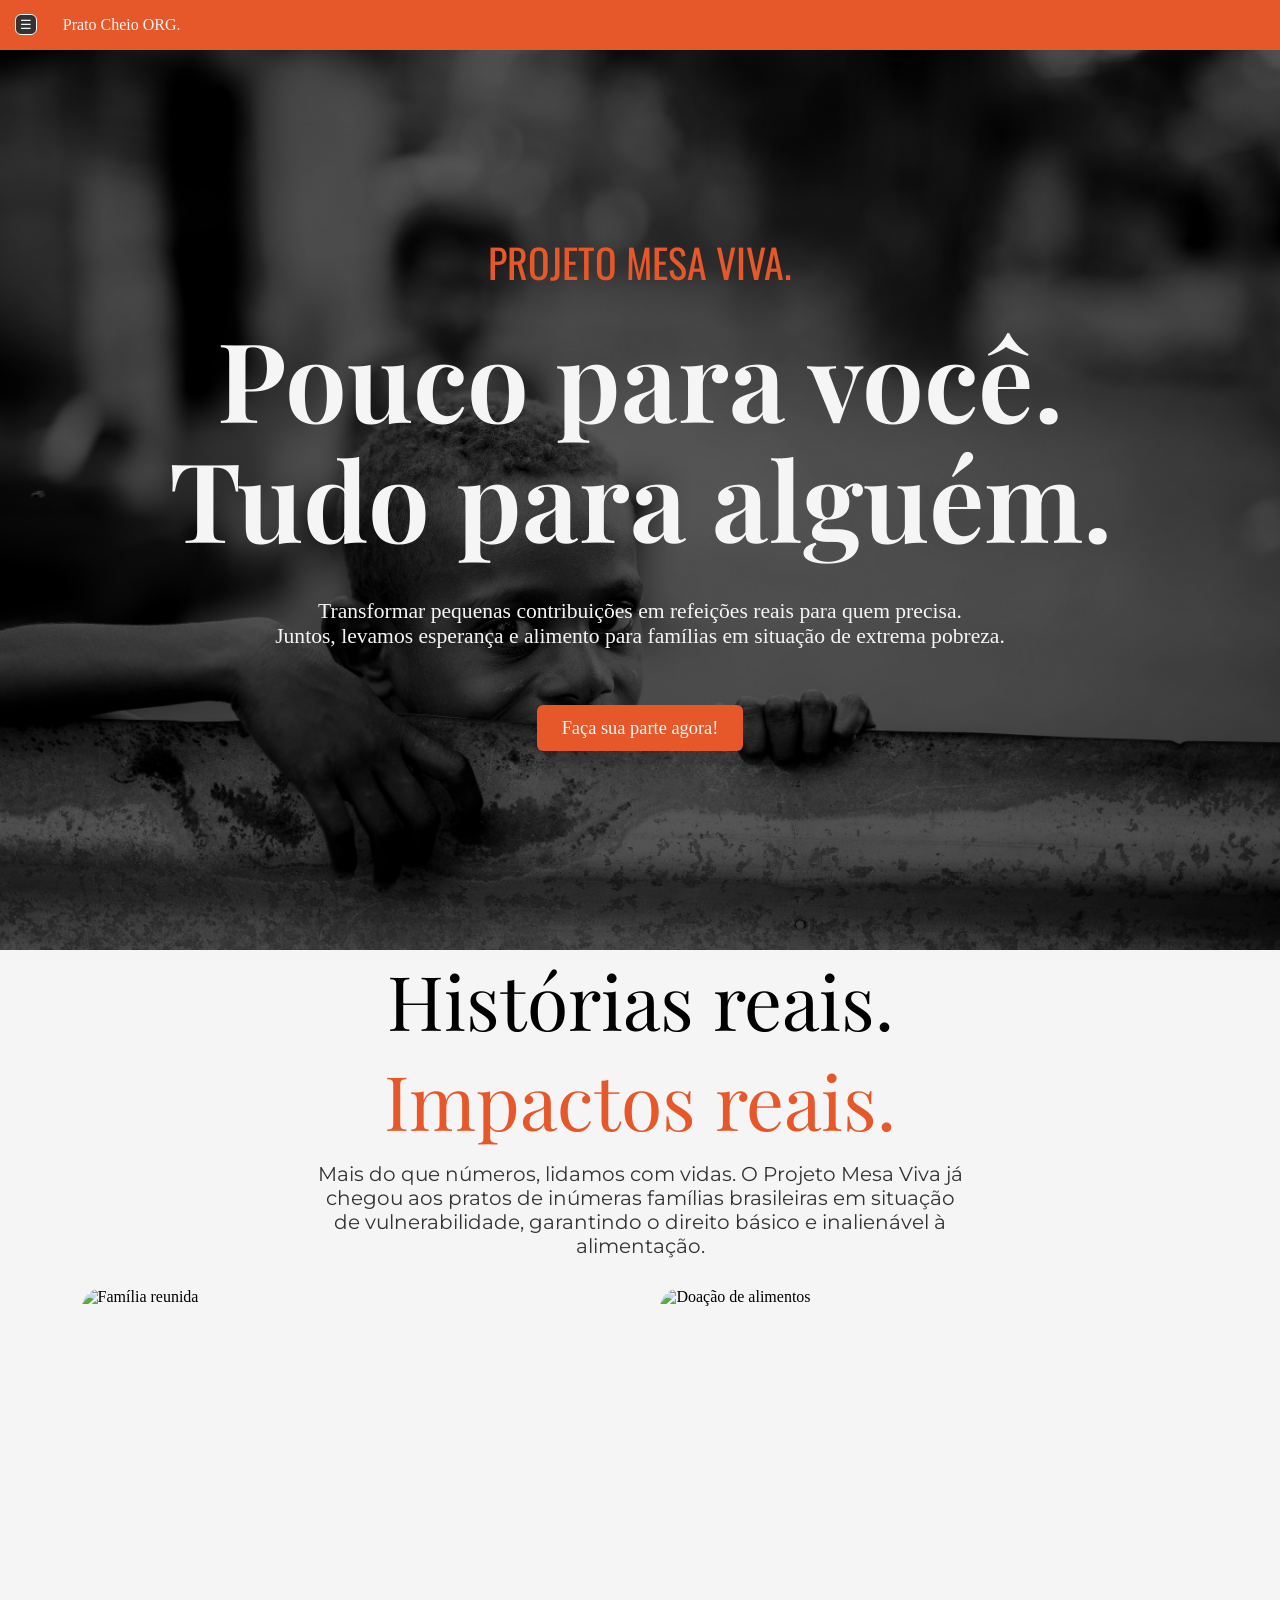
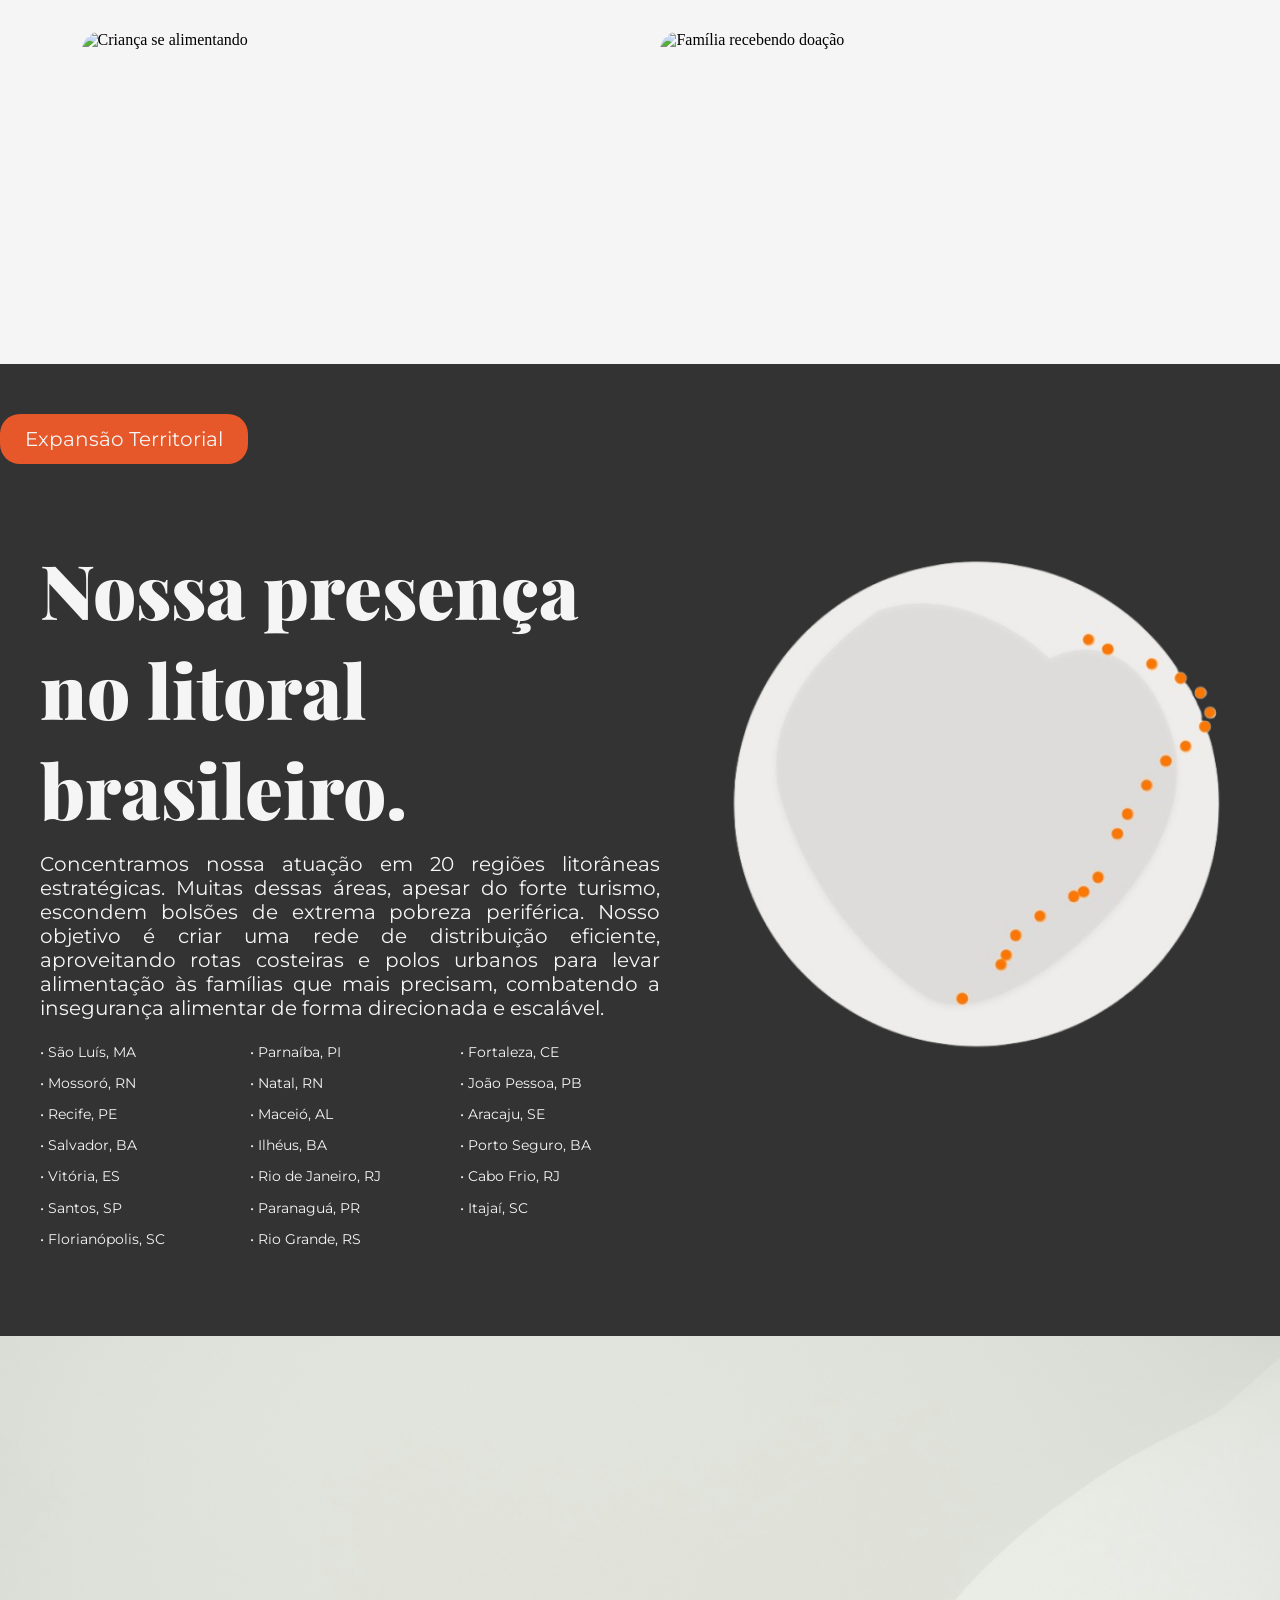
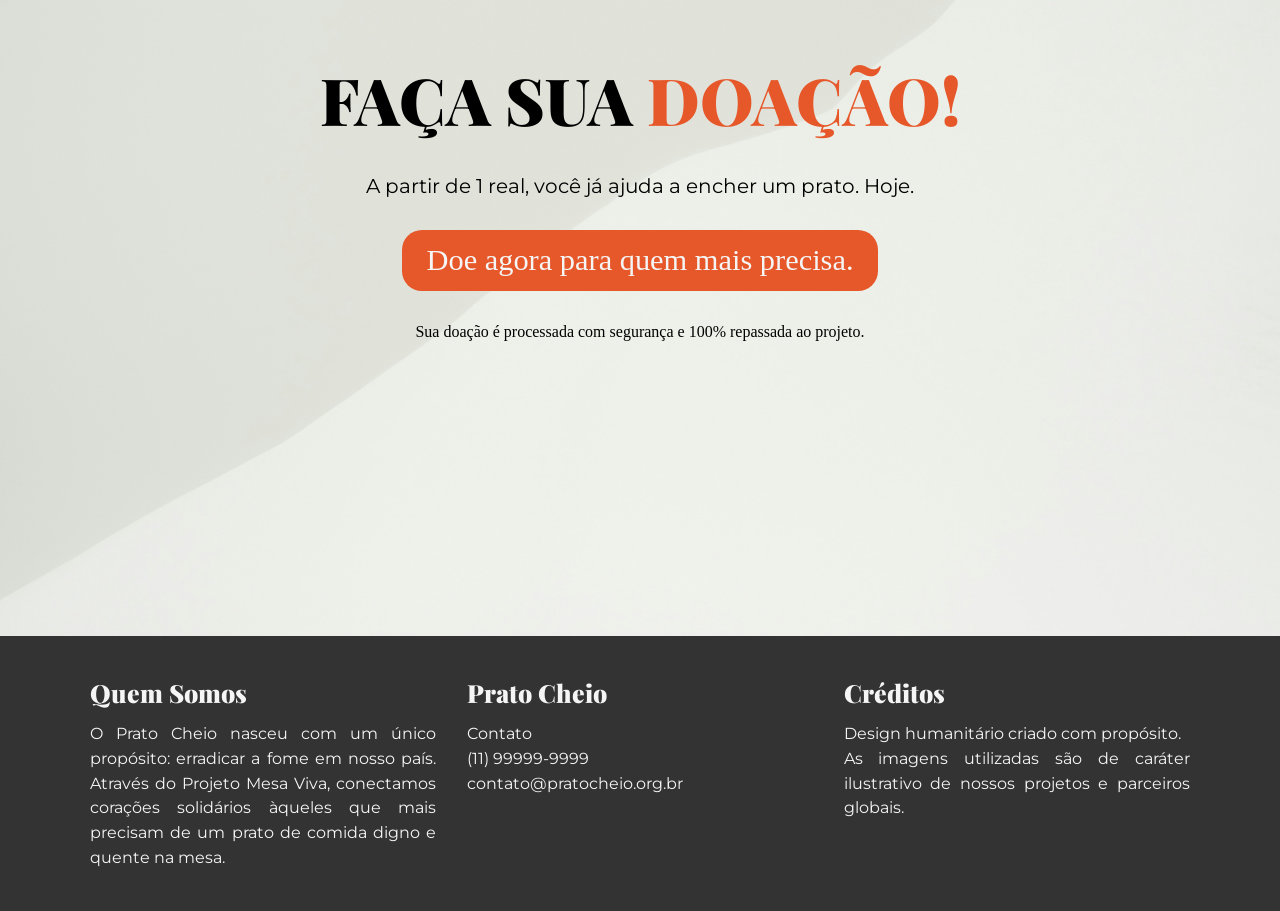
==== src/main_page/index.html @ 7ff9d5f7 "finalização parcial do site" ====
<!DOCTYPE html>
<html lang="pt-br">
    <head>
    <meta charset="UTF-8">
    <meta name="viewport" content="width=device-width, initial-scale=1.0">
    <title>Projeto Mesa Viva</title>
    <link rel="icon" href="../../img/favicon-32x32.png" sizes="32x32">
    <link rel="stylesheet" href="style.css">
    </head>
    
    <body>
        <section id="barra" class="barra">
            <button onclick="abrefechamenu()" class="menubtn">☰</button>
            <p>Prato Cheio ORG.</p>
        </section>
        <nav id="menu" class="menu">
            <a onclick="abrefechamenu()" href="#intro">Início</a>
            <a onclick="abrefechamenu()" href="#gallery">Sobre</a>
            <a onclick="abrefechamenu()" href="#map">Extensão Territorial</a>
            <a onclick="abrefechamenu()" href="#donate">Doação</a>
            <a onclick="abrefechamenu()" href="#rodape">Contato</a>
            <p>Uma Iniciativa PRATO CHEIO©.</p>
        </nav>
        <section id="intro" class="intro">
        <header><p><abbr title="Uma Iniciativa PRATO CHEIO©."><strong>PROJETO MESA VIVA.</strong></abbr></p><br>
            <h1>Pouco para você. </h1><h1>Tudo para alguém.</h1>
        </header>
        <main>
        <h2>Transformar pequenas contribuições em refeições reais para quem precisa. <br> Juntos, levamos esperança e alimento para famílias em situação de extrema pobreza.<br></h2>
        <a href="#donate" class="btn">Faça sua parte agora!</a>
        </main>
    </section>
    <section id="gallery" class="gallery">
        <h1><span class="black">Histórias reais.</span></h1><h1> <span class="orange">Impactos reais.</span></h1>
        <p>Mais do que números, lidamos com vidas. O Projeto Mesa Viva já chegou aos pratos de inúmeras famílias brasileiras em situação de vulnerabilidade, garantindo o direito básico e inalienável à alimentação.</p>
       <div>
        <img src="https://images.unsplash.com/photo-1711425132206-27ff8aa795a5?crop=entropy&cs=tinysrgb&fit=max&fm=jpg&ixid=M3w3Nzg4Nzd8MHwxfHNlYXJjaHwxfHxoYXBweSUyMGJyYXppbGlhbiUyMGZhbWlseSUyMG1lYWx8ZW58MXx8fHwxNzczOTYxOTAwfDA&ixlib=rb-4.1.0&q=80&w=1080" alt="Família reunida">
        <img  src="https://images.unsplash.com/photo-1764555241048-f1fc72201704?crop=entropy&cs=tinysrgb&fit=max&fm=jpg&ixid=M3w3Nzg4Nzd8MHwxfHNlYXJjaHwxfHxodW1hbml0YXJpYW4lMjBmb29kJTIwZG9uYXRpb258ZW58MXx8fHwxNzczOTYxOTAwfDA&ixlib=rb-4.1.0&q=80&w=1080" alt="Doação de alimentos">
        <img src="https://images.unsplash.com/photo-1694286080313-f87202a04452?crop=entropy&cs=tinysrgb&fit=max&fm=jpg&ixid=M3w3Nzg4Nzd8MHwxfHNlYXJjaHwxfHxicmF6aWxpYW4lMjBjaGlsZCUyMGhhcHB5JTIwZWF0aW5nfGVufDF8fHx8MTc3Mzk2MTkwMHww&ixlib=rb-4.1.0&q=80&w=1080" alt="Criança se alimentando">
        <img src="https://images.unsplash.com/photo-1638024912888-ac77d663c72f?crop=entropy&cs=tinysrgb&fit=max&fm=jpg&ixid=M3w3Nzg4Nzd8MHwxfHNlYXJjaHwxfHxmb29kJTIwY2hhcml0eSUyMGJhc2tldHxlbnwxfHx8fDE3NzM5NjE5MDR8MA&ixlib=rb-4.1.0&q=80&w=1080" alt="Família recebendo doação">
       </div>
    </section>
    <section id="map" class="map">
        <header><p class="expt">Expansão Territorial</p></header>
        <main>
        <div class="gallery-text">
            <h1>Nossa presença </h1><h1>no litoral brasileiro.</h1>
            <p>Concentramos nossa atuação em 20 regiões litorâneas estratégicas. Muitas dessas áreas, apesar do forte turismo, escondem bolsões de extrema pobreza periférica. Nosso objetivo é criar uma rede de distribuição eficiente, aproveitando rotas costeiras e polos urbanos para levar alimentação às famílias que mais precisam, combatendo a insegurança alimentar de forma direcionada e escalável. <br><br></p>
        <div class="cities-grid">
            <div class="city">São Luís, MA</div>
            <div class="city">Parnaíba, PI</div>
            <div class="city">Fortaleza, CE</div>
            <div class="city">Mossoró, RN</div>
            <div class="city">Natal, RN</div>
            <div class="city">João Pessoa, PB</div>
            <div class="city">Recife, PE</div>
            <div class="city">Maceió, AL</div>
            <div class="city">Aracaju, SE</div>
            <div class="city">Salvador, BA</div>
            <div class="city">Ilhéus, BA</div>
            <div class="city">Porto Seguro, BA</div>
            <div class="city">Vitória, ES</div>
            <div class="city">Rio de Janeiro, RJ</div>
            <div class="city">Cabo Frio, RJ</div>
            <div class="city">Santos, SP</div>
            <div class="city">Paranaguá, PR</div>
            <div class="city">Itajaí, SC</div>
            <div class="city">Florianópolis, SC</div>
            <div class="city">Rio Grande, RS</div>
        </div>
        </div>
        <div class="gallery-image"></div><img src="../../img/Screenshot_2026-04-01_121246-removebg-preview.png" alt="Mapa com as cidades onde o projeto atua">
        </main>
    </section>
    <section id="donate" class="donate">
        <header><h1>FAÇA SUA <span class="doacao1">DOAÇÃO!</span></h1></header>
        <main><h2>A partir de 1 real, você já ajuda a encher um prato. <strong>Hoje.</strong></h2>
        <a class="btn" href="../donate_page/donate.html">
            Doe <strong>agora</strong> para quem mais precisa.
        </a>
        </main>
        <footer><p>Sua doação é processada com segurança e 100% repassada ao projeto.</p></footer>
    </section>
    <section id="rodape" class="rodape">
        <footer>
        <div><h3>Quem Somos <br></h3>
        <p>O Prato Cheio nasceu com um único propósito: erradicar a fome em nosso país. Através do Projeto Mesa Viva, conectamos corações solidários àqueles que mais precisam de um prato de comida digno e quente na mesa.<br></p></div>
        
        <div class="prch"><h3>Prato Cheio <br></h3>
        <p>Contato <br>
        (11) 99999-9999 <br>
        contato@pratocheio.org.br <br></p></div>
        <div><h3>Créditos <br></h3>
        <p>Design humanitário criado com propósito. <br>As imagens utilizadas são de caráter ilustrativo de nossos projetos e parceiros globais.</a></p></div>
        </footer>
    </section>

    <script>
        function abrefechamenu() {
            const menu = document.getElementById('menu');
            menu.classList.toggle('menu-aberto');
        }
    </script>
    </body>
</html>
---- src/main_page/style.css ----
@import url('https://fonts.googleapis.com/css2?family=Playfair+Display:ital,wght@0,400..900;1,400..900&display=swap');

@import url('https://fonts.googleapis.com/css2?family=Oswald:wght@200..700&display=swap');

@import url('https://fonts.googleapis.com/css2?family=Montserrat:ital,wght@0,100..900;1,100..900&display=swap');

* {
    margin: 0;
    padding: 0;
    box-sizing: border-box;
    font-weight: normal;
}

 html {
    scroll-behavior: smooth;
    scroll-padding-top: clamp(2.8rem, 5vw, 3.1rem);
}

html,
body {
    overflow-x: hidden;
}

.barra {
    position: fixed;
    top: 0;
    left: 0;
    width: 100%;
    height: clamp(2.8rem, 5vw, 3.1rem);
    background-color: #e65729;
    color: whitesmoke;
    padding: clamp(0.55rem, 1.5vw, 0.95rem);
    display: flex;
    align-items: center;
    z-index: 9999;
}

.barra button{
    cursor: pointer;
   border: 0.5px solid whitesmoke; 
   display: inline-block;
    background-color: #333333;
    color: whitesmoke;
    text-decoration: none;
    padding: 2px 4px;
    border-radius: 6px;
    transition: 0.3s;
}

.barra button:hover {
    background-color: #555;
}

.barra p{
    margin-left: clamp(0.9rem, 2.8vw, 1.6rem);
}

.menu{
  position: fixed;
        top: clamp(2.8rem, 5vw, 3.1rem);
    left: calc(clamp(11rem, 38vw, 12.5rem) * -1);
    width: clamp(11rem, 38vw, 12.5rem);
    height: calc(100% - clamp(2.8rem, 5vw, 3.1rem));
  background-color: #e65729;
  display: flex;
  flex-direction: column;
  transition: 0.3s; 
  z-index: 9998; 
}

.menu.menu-aberto {
    left: 0;
}

.menu a {
   font-family: "Montserrat", sans-serif;
    font-optical-sizing: auto;
    font-weight: 400;
    font-style: normal;
    font-size: clamp(0.95rem, 1.6vw, 1.125rem);
    color: whitesmoke;
    text-decoration: none;
    padding: clamp(0.6rem, 1.6vw, 0.8rem) clamp(0.9rem, 2.2vw, 1.25rem);
    transition: 0.3s;
}

.menu p{
    font-family: "Oswald", sans-serif;
    font-optical-sizing: auto;
    font-weight: 900;
    font-size: clamp(0.82rem, 1.4vw, 0.95rem);
    margin-top: auto;
    margin-bottom: clamp(1.4rem, 5vw, 2.5rem);
     text-align: center;
    color: whitesmoke;
    padding: clamp(0.6rem, 1.6vw, 0.8rem) clamp(0.9rem, 2.2vw, 1.25rem);
}

.menu a:hover {
    background-color: #841800;
    color: #9e9e9e;
}

.intro{
    background-image: url("../../img/introbg1.jpg");
    background-size: cover;
    background-position: center;
    background-repeat: no-repeat;
    min-height: 100vh;
    height: auto;
    padding: clamp(1.5rem, 5vw, 3rem) clamp(0.9rem, 4vw, 2rem) clamp(2rem, 6vw, 4rem);
    color: whitesmoke;
    margin-top: clamp(2.8rem, 5vw, 3.1rem);
    position: relative;
    display: flex;
    flex-direction: column;
    justify-content: center;
    align-items: center;
    gap: clamp(1rem, 2.5vw, 2rem);
}

.intro header,
.intro main {
    width: 100%;
    display: flex;
    flex-direction: column;
    align-items: center;
}

abbr {
    text-decoration: none;
    border-bottom: none;
}

.intro p {
    font-family: "Oswald", sans-serif;
    font-optical-sizing: auto;
    font-weight: 900;
    color: #e65729;
    font-style: normal;
    font-size: clamp(1.5rem, 4.2vw, 2.5rem);
    margin-top: 0;
    text-align: center;
}

.intro h1 {
    display: flex;
    font-family: "Playfair Display", serif;
    font-weight: 650;
    font-size: clamp(2.25rem, 9vw, 6.875rem);
     justify-content: center;
     align-items: center;
     text-align: center;
    line-height: 0.95;
        margin-top: clamp(0.4rem, 1.8vw, 1rem);
}

.intro h2{
    display: flex;
    justify-content: center;
    align-items: center;
    text-align: center;
    font-size: clamp(1rem, 2.1vw, 1.35rem);
    margin-top: clamp(0.4rem, 1.8vw, 1rem);
    padding: 0 clamp(0.9rem, 4vw, 2rem);
}

.intro main {
    display: flex;
    flex-direction: column;
    align-items: center;
    gap: clamp(1rem, 2.5vw, 2rem);
}

.intro a{
    display: inline-block;
    background-color: #e65729;
    color: whitesmoke;
    padding: clamp(0.6rem, 1.8vw, 0.8rem) clamp(1rem, 3.3vw, 1.56rem);
    font-size: clamp(0.95rem, 1.8vw, 1.15rem);
    text-decoration: none;
    border-radius: 6px;
    margin-top: clamp(0.8rem, 2.5vw, 1.5rem);
    transition: 0.3s;
}

.intro a:hover {
    background-color: #841800;
}

@media (max-width: 768px) {
    .intro {
        padding: clamp(1.25rem, 5vw, 2rem) clamp(0.75rem, 4vw, 1.25rem) clamp(1.75rem, 6vw, 2.5rem);
    }

    .intro p {
        margin-top: clamp(0.75rem, 3vw, 1.5rem);
    }

    .intro h1 {
        font-size: clamp(2rem, 10vw, 4rem);
        margin-top: clamp(0.65rem, 2.5vw, 1.25rem);
    }

    .intro h2 {
        font-size: clamp(0.95rem, 3.2vw, 1.1rem);
        margin-top: clamp(0.85rem, 3vw, 1.5rem);
        padding: 0 clamp(0.25rem, 2vw, 1rem);
    }

    .intro a {
        font-size: clamp(0.92rem, 3vw, 1rem);
        padding: 0.7rem 1rem;
    }
}

.gallery {
    display: block;
    padding: 0px;
    width: 100%;
    margin: 0px;
    background-color: whitesmoke;
}

.gallery h1 {
    width: 100%;
    text-align: center;
    font-family: "Playfair Display", serif;
    font-weight: 900;
    font-size: clamp(2rem, 6.2vw, 4.7rem);
    margin: 0;
    padding: 0;
}

.gallery h1 + p {
    margin-top: 12px;
}

.gallery p {
    width: 100%;
    max-width: 700px;
    margin: 0 auto;
    text-align: center;
    font-family: "Montserrat", sans-serif;
    font-optical-sizing: auto;
    font-weight: 400;
    font-style: normal;
    font-size: clamp(1rem, 2.1vw, 1.25rem);
    padding: 0 clamp(0.9rem, 4vw, 1.5rem);
    color: #333;
}

.gallery h1 .black {
    color: #000;
}

.gallery h1 .orange {
    color: #e65729;
}

.gallery img {
    flex: 1 1 calc(45% - 20px);
    max-width: calc(45% - 20px);
    min-width: clamp(11rem, 30vw, 13.75rem);
    height: auto;
    aspect-ratio: 16 / 9;
    object-fit: cover;
    margin: clamp(0.35rem, 1.5vw, 0.65rem);
    transition: 0.3s ease;
    border-radius: 20px;
}


.gallery div {
    display: flex;
    flex-wrap: wrap;
    justify-content: center;
    gap: clamp(0.75rem, 2.2vw, 1.25rem);
    max-width: 100%;
    padding: clamp(0.8rem, 3vw, 1.25rem);
    
}

.gallery img:hover {
    transform: scale(1.025);
    filter: brightness(0.8);
}

.cities-grid {
    display: grid;
    grid-template-columns: repeat(3, 1fr);
    gap: clamp(0.5rem, 1.5vw, 0.95rem) clamp(0.9rem, 3vw, 1.9rem);
    width: min(100%, 600px);
    margin-left: 0;
    margin-bottom: clamp(1.5rem, 5vw, 3.1rem);
}

.city {
    font-size: clamp(0.72rem, 1.4vw, 0.85rem);
}

.city::before {
    content: "• ";
}

.map {
    color: whitesmoke;
    font-family: "Montserrat", sans-serif;
    display: flex;
    flex-direction: column;
    background-color: #333333;
}

.map main {
    display: flex;
    flex-wrap: wrap;
    gap: clamp(0.9rem, 3.2vw, 1.9rem);
    align-items: flex-start;
    justify-content: space-between;
    width: 100%;
    padding: 0 clamp(0.9rem, 4.5vw, 2.5rem) clamp(1.2rem, 4.5vw, 2.5rem);
}

.map .gallery-text {
    flex: 1 1 clamp(18rem, 45vw, 26rem);
    max-width: 620px;
}

.map img {
    flex: 1 1 clamp(18rem, 45vw, 26rem);
    max-width: 520px;
    width: 100%;
    height: auto;
    border-radius: 20px;
}

.gallery-image {
    display: none;
}

.map p {
    font-optical-sizing: auto;
    font-weight: 400;
    font-style: normal;
    font-size: clamp(1rem, 2.1vw, 1.25rem);
    max-width: 700px;
    text-align: justify;
    margin-top: clamp(0.5rem, 1.5vw, 0.8rem);
    margin-left: 0;
}

.map h1 {
    font-family: "Playfair Display", serif;
    font-weight: 900;
    font-size: clamp(2rem, 6.2vw, 4.7rem);
    margin: 0;
    padding: 0;
    text-align: left;
    margin-left: 0;
}

.map .expt{
    font-optical-sizing: auto;
    font-weight: 400;
    font-style: normal;
    max-width: 700px;
    font-size: clamp(1rem, 2.1vw, 1.25rem);
    text-align: left;
    margin-top: clamp(1.2rem, 4.2vw, 3.1rem);
    margin-bottom: clamp(1.8rem, 6.5vw, 4.7rem);
    display: inline-block;
    background-color: #e65729;
    padding: clamp(0.6rem, 1.8vw, 0.8rem) clamp(1rem, 3.3vw, 1.56rem);
    text-decoration: none;
    border-radius: clamp(0.8rem, 2vw, 1.25rem);
}

.donate{
   position: relative;
    display: flex;
    flex-direction: column;
    align-items: center;
    justify-content: center;
    gap: clamp(1rem, 2.8vw, 2rem);
    padding: clamp(3.2rem, 8vw, 5rem) clamp(0.9rem, 4vw, 1.5rem) clamp(2rem, 6vw, 3.5rem);
    background-image: url("../../img/donateebg.jpg");
    background-size: cover;
    background-position: center;
    background-repeat: no-repeat;
    min-height: 100vh;
}

.donate main {
    width: 100%;
    text-align: center;
    display: flex;
    flex-direction: column;
    align-items: center;
    gap: clamp(1rem, 2.8vw, 2rem);
}

.donate h1 {
    margin: 0;
    text-align: center;
    width: 100%;
    font-family: "Playfair Display", serif;
    font-weight: 900;
    font-size: clamp(2.1rem, 6vw, 4.06rem);
}

.donate h2 {
    margin: 0;
    text-align: center;
    width: 100%;
    font-family: "Montserrat", sans-serif;
    font-optical-sizing: auto;
    font-weight: 400;
    font-style: normal;
    font-size: clamp(1rem, 2.1vw, 1.25rem);
    padding: 0 clamp(0.9rem, 4vw, 1.5rem);

}

.doacao1 {
    color: #e65729;
    font-family: "Playfair Display", serif;
  font-weight: 900;
    font-size: clamp(2.1rem, 6vw, 4.06rem);
  margin: 0;
  padding: 0;
}

.donate .btn {
  display: inline-block;
    background-color: #e65729;
    color: whitesmoke;
    text-decoration: none;
    font-size: clamp(1rem, 3.2vw, 1.9rem);
    padding: clamp(0.6rem, 1.8vw, 0.8rem) clamp(1rem, 3.3vw, 1.56rem);
    border-radius: clamp(0.8rem, 2vw, 1.25rem);
    transition: 0.3s ease;
}
.donate .btn:hover {
    background-color: #841800;
}

.rodape {
    background-color: #333333;
    color: whitesmoke;
    display: flex;
    padding: clamp(1.2rem, 4.5vw, 2.5rem) clamp(0.9rem, 3vw, 1.25rem);
}

.rodape footer {
    display: grid;
    grid-template-columns: repeat(3, 1fr);
    gap: clamp(0.6rem, 1.7vw, 0.95rem) clamp(1rem, 3.2vw, 1.9rem);
    width: min(100%, 1100px);
    margin: 0 auto;
    align-items: start;
}

.rodape div{
    min-width: 0;
    text-align: justify;
}

.rodape h3 {
    font-family: "Playfair Display", serif;
    font-weight: 900;
    font-size: clamp(1.2rem, 2.6vw, 1.56rem);
    margin-bottom: clamp(0.5rem, 1.5vw, 0.8rem);
}

.rodape p {
    font-family: "Montserrat", sans-serif;
    font-optical-sizing: auto;
    font-weight: 400;
    font-style: normal;
    font-size: clamp(0.92rem, 1.7vw, 1rem);
    line-height: 1.55;
}

@media (max-width: 445px) {
    .rodape footer {
        grid-template-columns: 1fr;
    }

    .cities-grid {
        grid-template-columns: repeat(2, 1fr);
        width: 100%;
    }

    .rodape div {
        text-align: left;
    }
}

img {
max-width: 100%;
height: auto;
display: block;
}
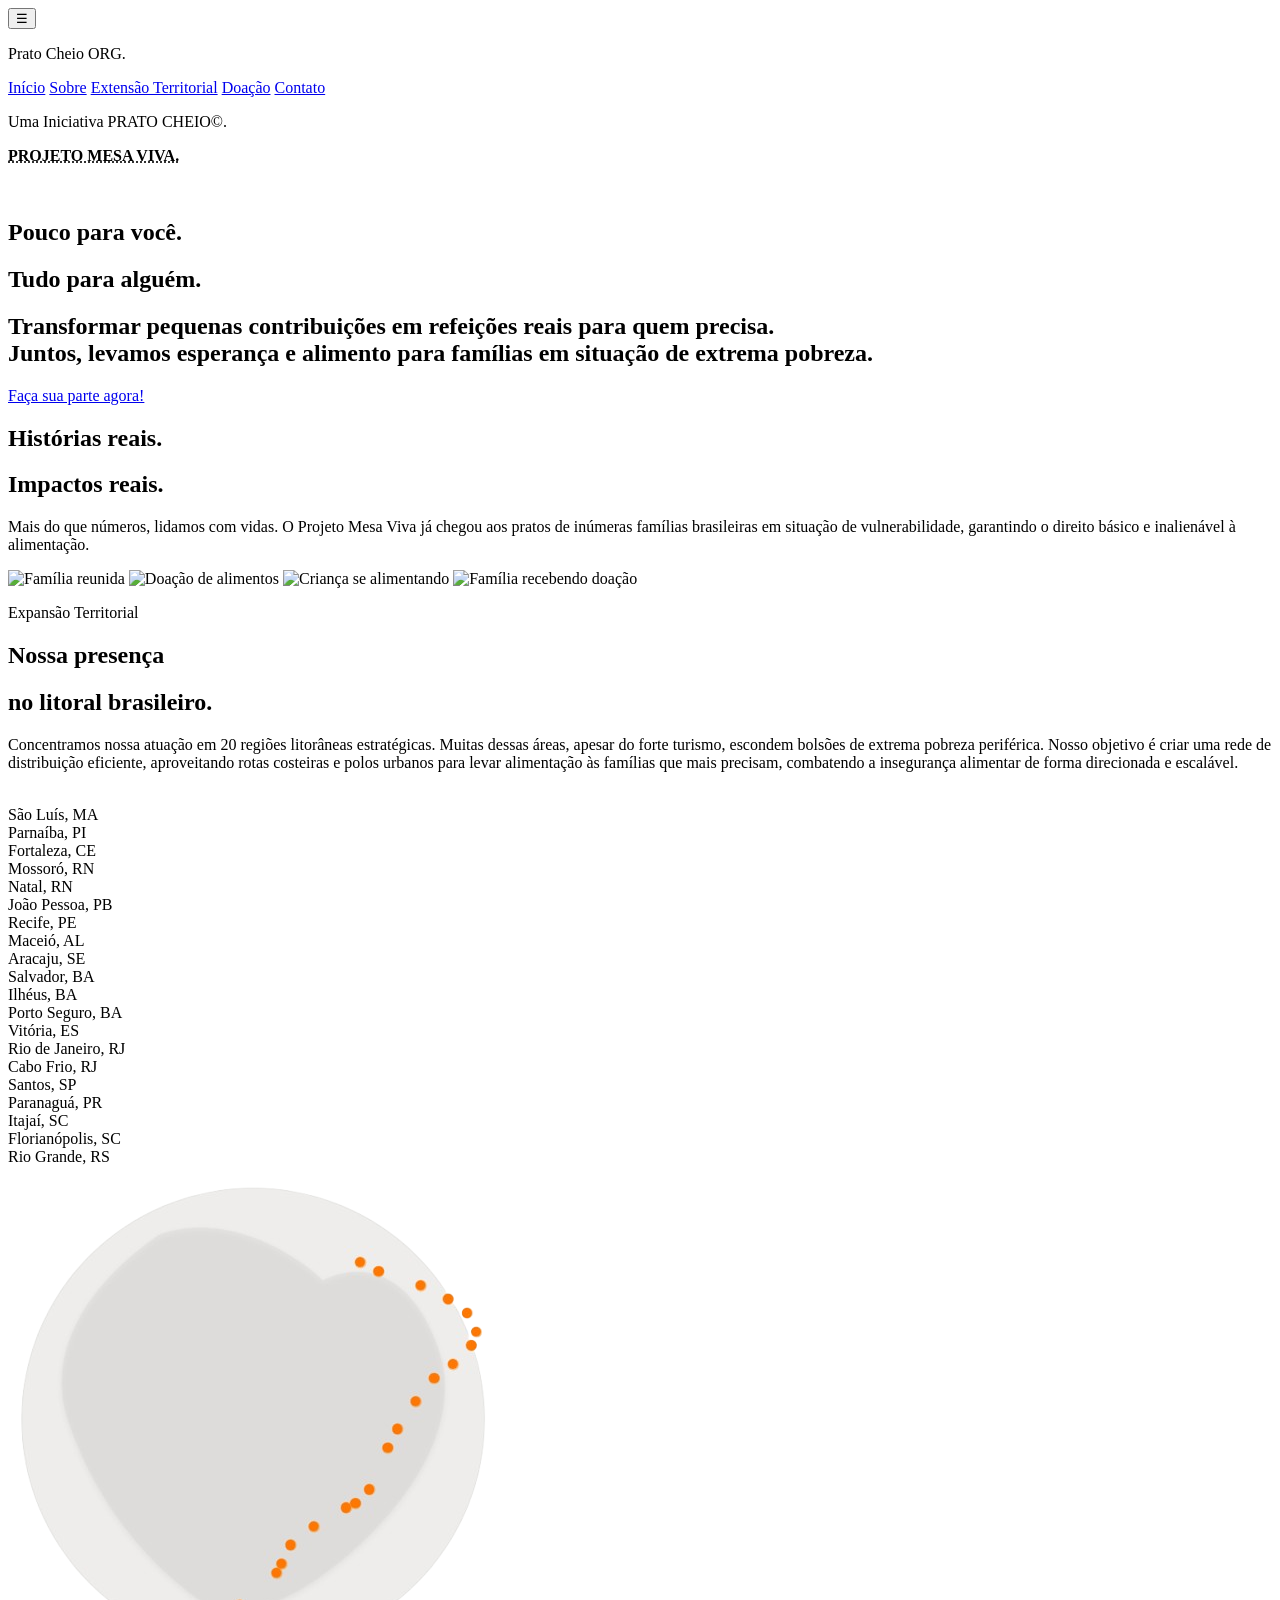
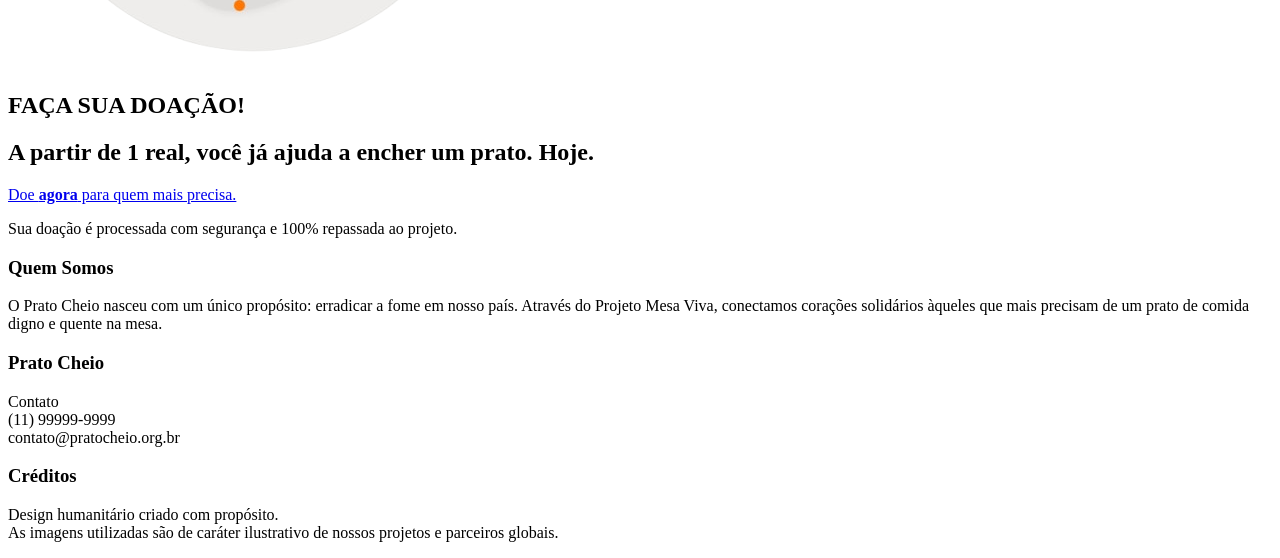
==== commit d49db77c: "fix: redirect-issues" ====
--- a/src/main_page/index.html
+++ b/src/main_page/index.html
@@ -4,8 +4,8 @@
     <meta charset="UTF-8">
     <meta name="viewport" content="width=device-width, initial-scale=1.0">
     <title>Projeto Mesa Viva</title>
-    <link rel="icon" href="../../img/favicon-32x32.png" sizes="32x32">
-    <link rel="stylesheet" href="style.css">
+    <link rel="icon" href="/img/favicon-32x32.png" sizes="32x32">
+    <link rel="stylesheet" href="/main_page/style.css">
     </head>
     
     <body>
@@ -69,13 +69,13 @@
             <div class="city">Rio Grande, RS</div>
         </div>
         </div>
-        <div class="gallery-image"></div><img src="../../img/Screenshot_2026-04-01_121246-removebg-preview.png" alt="Mapa com as cidades onde o projeto atua">
+        <div class="gallery-image"></div><img src="/img/Screenshot_2026-04-01_121246-removebg-preview.png" alt="Mapa com as cidades onde o projeto atua">
         </main>
     </section>
     <section id="donate" class="donate">
         <header><h1>FAÇA SUA <span class="doacao1">DOAÇÃO!</span></h1></header>
         <main><h2>A partir de 1 real, você já ajuda a encher um prato. <strong>Hoje.</strong></h2>
-        <a class="btn" href="../donate_page/donate.html">
+        <a class="btn" href="/donate_page/donate.html">
             Doe <strong>agora</strong> para quem mais precisa.
         </a>
         </main>
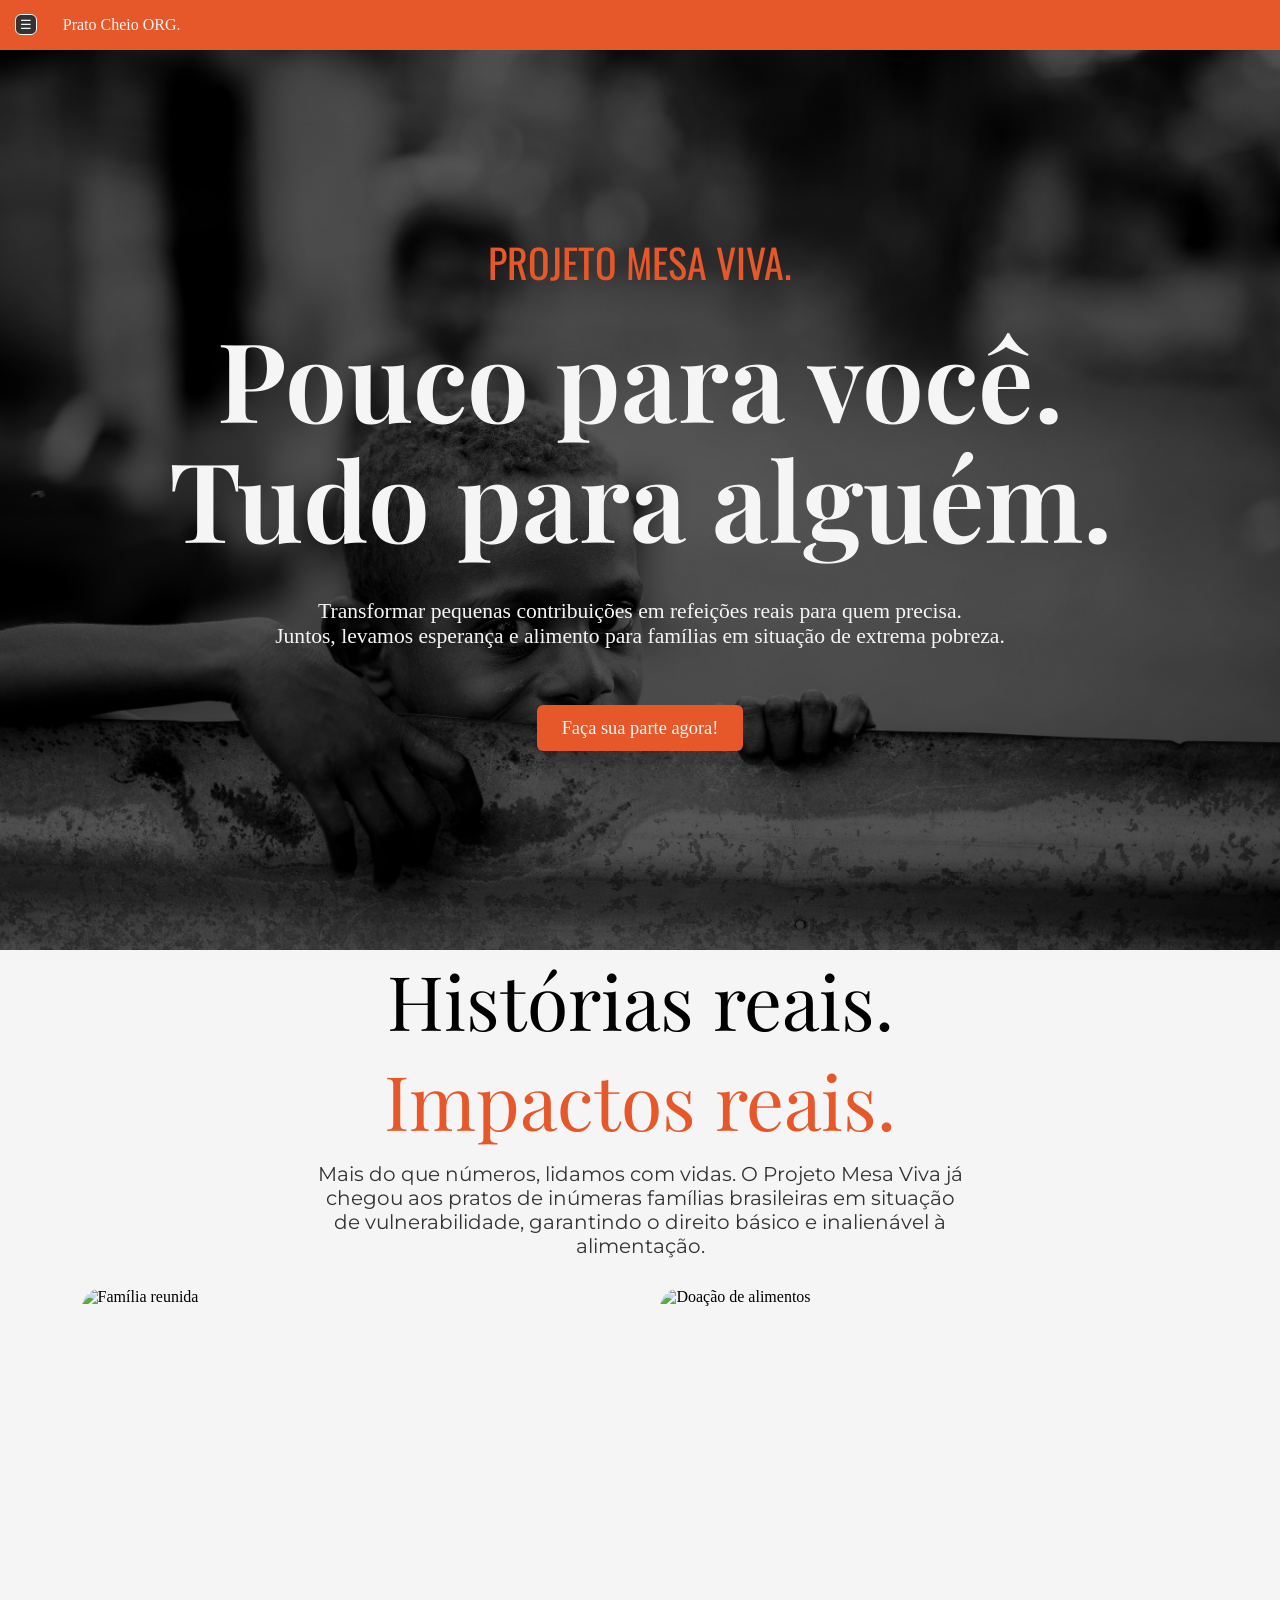
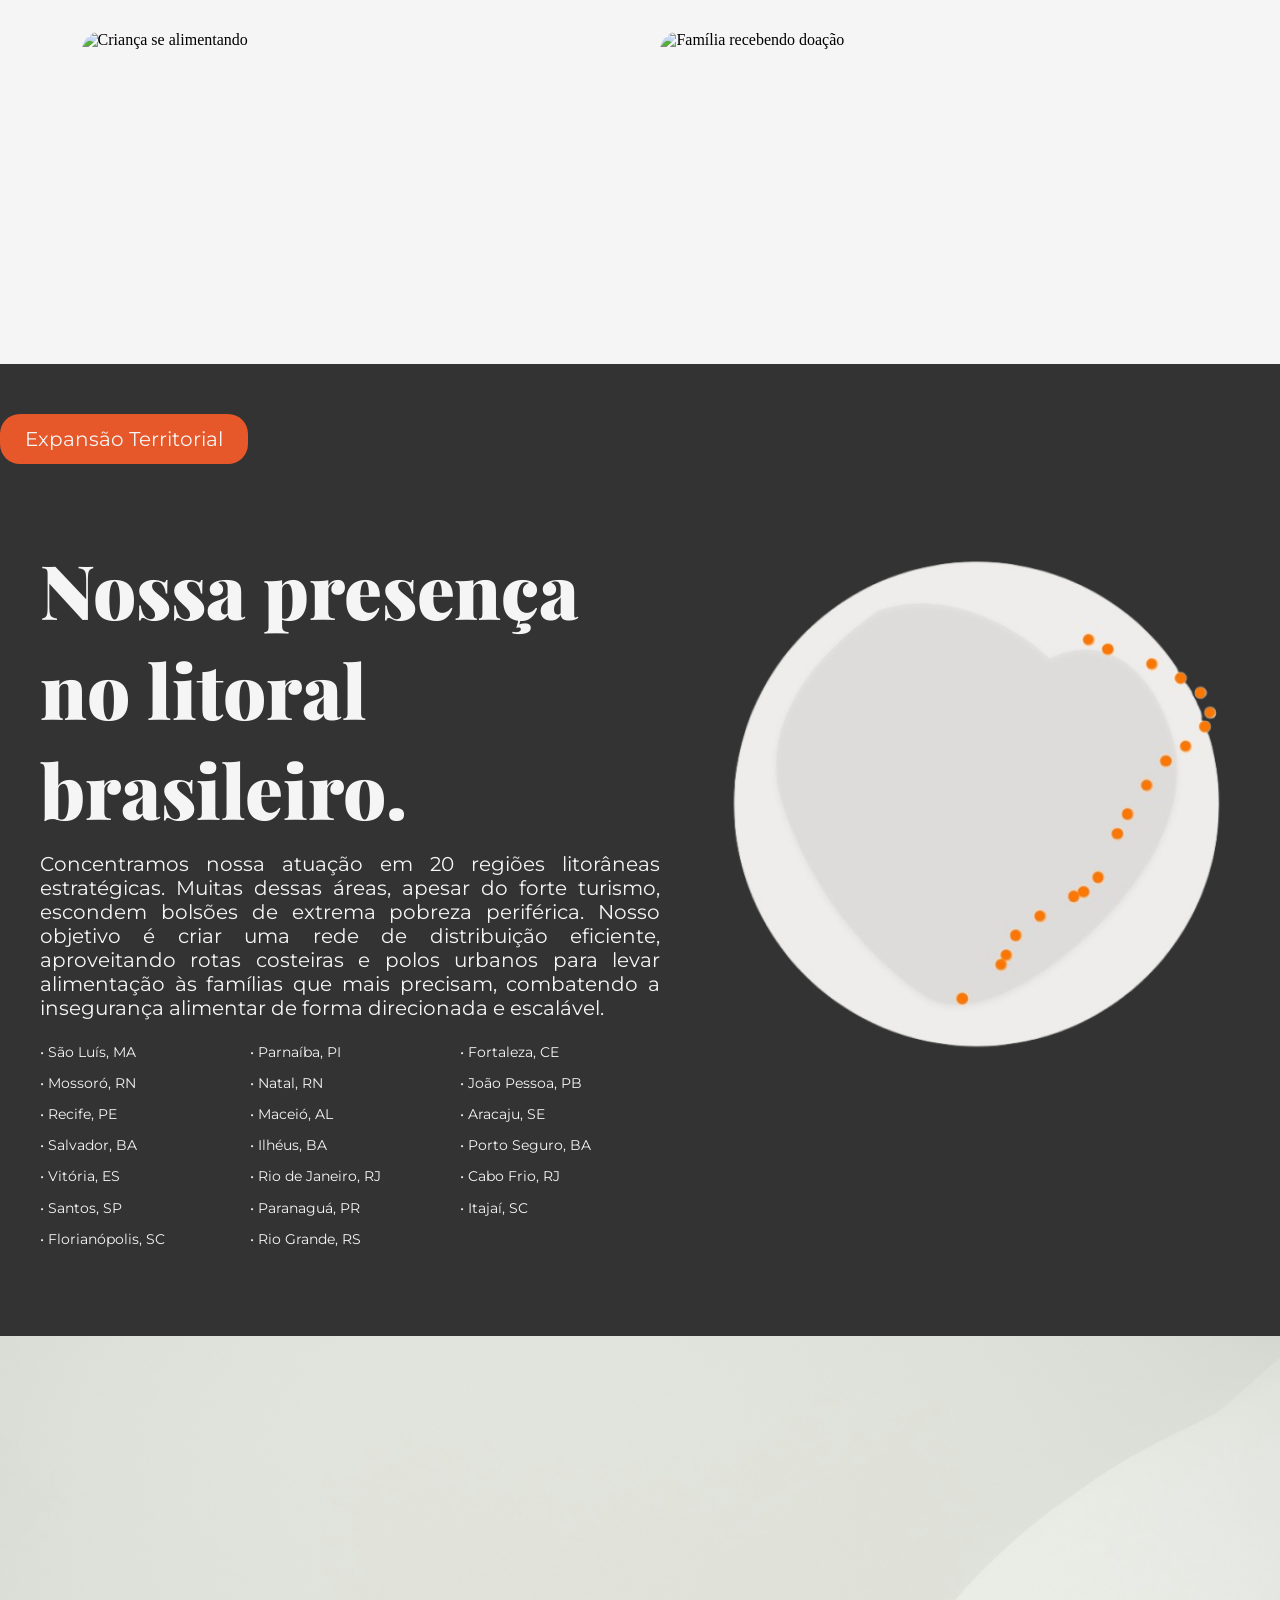
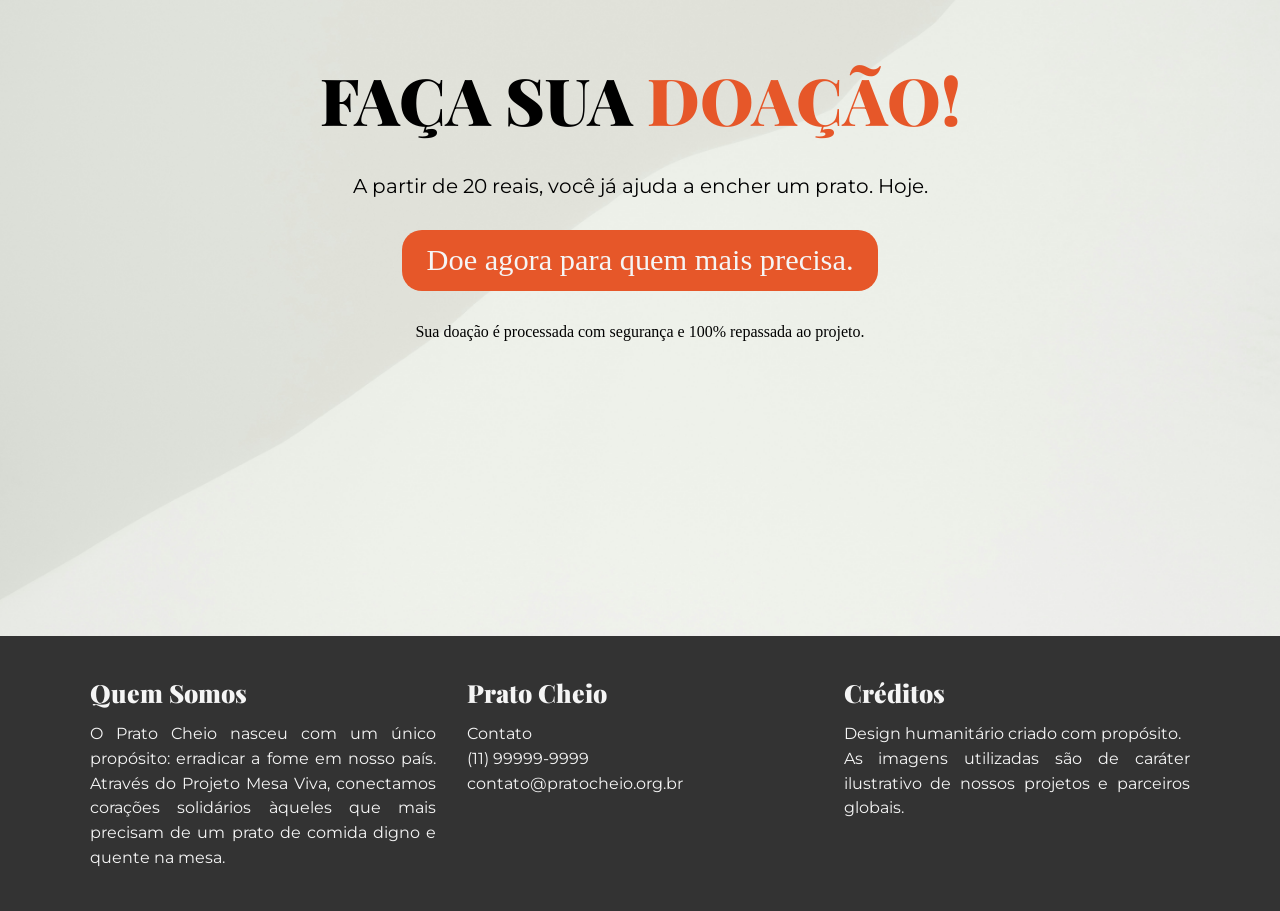
==== commit 89ffb1b0: "Update index.html" ====
--- a/src/main_page/index.html
+++ b/src/main_page/index.html
@@ -5,7 +5,7 @@
     <meta name="viewport" content="width=device-width, initial-scale=1.0">
     <title>Projeto Mesa Viva</title>
     <link rel="icon" href="/img/favicon-32x32.png" sizes="32x32">
-    <link rel="stylesheet" href="/main_page/style.css">
+    <link rel="stylesheet" href="style.css">
     </head>
     
     <body>
@@ -74,7 +74,7 @@
     </section>
     <section id="donate" class="donate">
         <header><h1>FAÇA SUA <span class="doacao1">DOAÇÃO!</span></h1></header>
-        <main><h2>A partir de 1 real, você já ajuda a encher um prato. <strong>Hoje.</strong></h2>
+        <main><h2>A partir de 20 reais, você já ajuda a encher um prato. <strong>Hoje.</strong></h2>
         <a class="btn" href="/donate_page/donate.html">
             Doe <strong>agora</strong> para quem mais precisa.
         </a>
--- a/src/main_page/style.css
+++ b/src/main_page/style.css
@@ -0,0 +1,503 @@
+@import url('https://fonts.googleapis.com/css2?family=Playfair+Display:ital,wght@0,400..900;1,400..900&display=swap');
+
+@import url('https://fonts.googleapis.com/css2?family=Oswald:wght@200..700&display=swap');
+
+@import url('https://fonts.googleapis.com/css2?family=Montserrat:ital,wght@0,100..900;1,100..900&display=swap');
+
+* {
+    margin: 0;
+    padding: 0;
+    box-sizing: border-box;
+    font-weight: normal;
+}
+
+ html {
+    scroll-behavior: smooth;
+    scroll-padding-top: clamp(2.8rem, 5vw, 3.1rem);
+}
+
+html,
+body {
+    overflow-x: hidden;
+}
+
+.barra {
+    position: fixed;
+    top: 0;
+    left: 0;
+    width: 100%;
+    height: clamp(2.8rem, 5vw, 3.1rem);
+    background-color: #e65729;
+    color: whitesmoke;
+    padding: clamp(0.55rem, 1.5vw, 0.95rem);
+    display: flex;
+    align-items: center;
+    z-index: 9999;
+}
+
+.barra button{
+    cursor: pointer;
+   border: 0.5px solid whitesmoke; 
+   display: inline-block;
+    background-color: #333333;
+    color: whitesmoke;
+    text-decoration: none;
+    padding: 2px 4px;
+    border-radius: 6px;
+    transition: 0.3s;
+}
+
+.barra button:hover {
+    background-color: #555;
+}
+
+.barra p{
+    margin-left: clamp(0.9rem, 2.8vw, 1.6rem);
+}
+
+.menu{
+  position: fixed;
+        top: clamp(2.8rem, 5vw, 3.1rem);
+    left: calc(clamp(11rem, 38vw, 12.5rem) * -1);
+    width: clamp(11rem, 38vw, 12.5rem);
+    height: calc(100% - clamp(2.8rem, 5vw, 3.1rem));
+  background-color: #e65729;
+  display: flex;
+  flex-direction: column;
+  transition: 0.3s; 
+  z-index: 9998; 
+}
+
+.menu.menu-aberto {
+    left: 0;
+}
+
+.menu a {
+   font-family: "Montserrat", sans-serif;
+    font-optical-sizing: auto;
+    font-weight: 400;
+    font-style: normal;
+    font-size: clamp(0.95rem, 1.6vw, 1.125rem);
+    color: whitesmoke;
+    text-decoration: none;
+    padding: clamp(0.6rem, 1.6vw, 0.8rem) clamp(0.9rem, 2.2vw, 1.25rem);
+    transition: 0.3s;
+}
+
+.menu p{
+    font-family: "Oswald", sans-serif;
+    font-optical-sizing: auto;
+    font-weight: 900;
+    font-size: clamp(0.82rem, 1.4vw, 0.95rem);
+    margin-top: auto;
+    margin-bottom: clamp(1.4rem, 5vw, 2.5rem);
+     text-align: center;
+    color: whitesmoke;
+    padding: clamp(0.6rem, 1.6vw, 0.8rem) clamp(0.9rem, 2.2vw, 1.25rem);
+}
+
+.menu a:hover {
+    background-color: #841800;
+    color: #9e9e9e;
+}
+
+.intro{
+    background-image: url("../img/introbg1.jpg");
+    background-size: cover;
+    background-position: center;
+    background-repeat: no-repeat;
+    min-height: 100vh;
+    height: auto;
+    padding: clamp(1.5rem, 5vw, 3rem) clamp(0.9rem, 4vw, 2rem) clamp(2rem, 6vw, 4rem);
+    color: whitesmoke;
+    margin-top: clamp(2.8rem, 5vw, 3.1rem);
+    position: relative;
+    display: flex;
+    flex-direction: column;
+    justify-content: center;
+    align-items: center;
+    gap: clamp(1rem, 2.5vw, 2rem);
+}
+
+.intro header,
+.intro main {
+    width: 100%;
+    display: flex;
+    flex-direction: column;
+    align-items: center;
+}
+
+abbr {
+    text-decoration: none;
+    border-bottom: none;
+}
+
+.intro p {
+    font-family: "Oswald", sans-serif;
+    font-optical-sizing: auto;
+    font-weight: 900;
+    color: #e65729;
+    font-style: normal;
+    font-size: clamp(1.5rem, 4.2vw, 2.5rem);
+    margin-top: 0;
+    text-align: center;
+}
+
+.intro h1 {
+    display: flex;
+    font-family: "Playfair Display", serif;
+    font-weight: 650;
+    font-size: clamp(2.25rem, 9vw, 6.875rem);
+     justify-content: center;
+     align-items: center;
+     text-align: center;
+    line-height: 0.95;
+        margin-top: clamp(0.4rem, 1.8vw, 1rem);
+}
+
+.intro h2{
+    display: flex;
+    justify-content: center;
+    align-items: center;
+    text-align: center;
+    font-size: clamp(1rem, 2.1vw, 1.35rem);
+    margin-top: clamp(0.4rem, 1.8vw, 1rem);
+    padding: 0 clamp(0.9rem, 4vw, 2rem);
+}
+
+.intro main {
+    display: flex;
+    flex-direction: column;
+    align-items: center;
+    gap: clamp(1rem, 2.5vw, 2rem);
+}
+
+.intro a{
+    display: inline-block;
+    background-color: #e65729;
+    color: whitesmoke;
+    padding: clamp(0.6rem, 1.8vw, 0.8rem) clamp(1rem, 3.3vw, 1.56rem);
+    font-size: clamp(0.95rem, 1.8vw, 1.15rem);
+    text-decoration: none;
+    border-radius: 6px;
+    margin-top: clamp(0.8rem, 2.5vw, 1.5rem);
+    transition: 0.3s;
+}
+
+.intro a:hover {
+    background-color: #841800;
+}
+
+@media (max-width: 768px) {
+    .intro {
+        padding: clamp(1.25rem, 5vw, 2rem) clamp(0.75rem, 4vw, 1.25rem) clamp(1.75rem, 6vw, 2.5rem);
+    }
+
+    .intro p {
+        margin-top: clamp(0.75rem, 3vw, 1.5rem);
+    }
+
+    .intro h1 {
+        font-size: clamp(2rem, 10vw, 4rem);
+        margin-top: clamp(0.65rem, 2.5vw, 1.25rem);
+    }
+
+    .intro h2 {
+        font-size: clamp(0.95rem, 3.2vw, 1.1rem);
+        margin-top: clamp(0.85rem, 3vw, 1.5rem);
+        padding: 0 clamp(0.25rem, 2vw, 1rem);
+    }
+
+    .intro a {
+        font-size: clamp(0.92rem, 3vw, 1rem);
+        padding: 0.7rem 1rem;
+    }
+}
+
+.gallery {
+    display: block;
+    padding: 0px;
+    width: 100%;
+    margin: 0px;
+    background-color: whitesmoke;
+}
+
+.gallery h1 {
+    width: 100%;
+    text-align: center;
+    font-family: "Playfair Display", serif;
+    font-weight: 900;
+    font-size: clamp(2rem, 6.2vw, 4.7rem);
+    margin: 0;
+    padding: 0;
+}
+
+.gallery h1 + p {
+    margin-top: 12px;
+}
+
+.gallery p {
+    width: 100%;
+    max-width: 700px;
+    margin: 0 auto;
+    text-align: center;
+    font-family: "Montserrat", sans-serif;
+    font-optical-sizing: auto;
+    font-weight: 400;
+    font-style: normal;
+    font-size: clamp(1rem, 2.1vw, 1.25rem);
+    padding: 0 clamp(0.9rem, 4vw, 1.5rem);
+    color: #333;
+}
+
+.gallery h1 .black {
+    color: #000;
+}
+
+.gallery h1 .orange {
+    color: #e65729;
+}
+
+.gallery img {
+    flex: 1 1 calc(45% - 20px);
+    max-width: calc(45% - 20px);
+    min-width: clamp(11rem, 30vw, 13.75rem);
+    height: auto;
+    aspect-ratio: 16 / 9;
+    object-fit: cover;
+    margin: clamp(0.35rem, 1.5vw, 0.65rem);
+    transition: 0.3s ease;
+    border-radius: 20px;
+}
+
+
+.gallery div {
+    display: flex;
+    flex-wrap: wrap;
+    justify-content: center;
+    gap: clamp(0.75rem, 2.2vw, 1.25rem);
+    max-width: 100%;
+    padding: clamp(0.8rem, 3vw, 1.25rem);
+    
+}
+
+.gallery img:hover {
+    transform: scale(1.025);
+    filter: brightness(0.8);
+}
+
+.cities-grid {
+    display: grid;
+    grid-template-columns: repeat(3, 1fr);
+    gap: clamp(0.5rem, 1.5vw, 0.95rem) clamp(0.9rem, 3vw, 1.9rem);
+    width: min(100%, 600px);
+    margin-left: 0;
+    margin-bottom: clamp(1.5rem, 5vw, 3.1rem);
+}
+
+.city {
+    font-size: clamp(0.72rem, 1.4vw, 0.85rem);
+}
+
+.city::before {
+    content: "• ";
+}
+
+.map {
+    color: whitesmoke;
+    font-family: "Montserrat", sans-serif;
+    display: flex;
+    flex-direction: column;
+    background-color: #333333;
+}
+
+.map main {
+    display: flex;
+    flex-wrap: wrap;
+    gap: clamp(0.9rem, 3.2vw, 1.9rem);
+    align-items: flex-start;
+    justify-content: space-between;
+    width: 100%;
+    padding: 0 clamp(0.9rem, 4.5vw, 2.5rem) clamp(1.2rem, 4.5vw, 2.5rem);
+}
+
+.map .gallery-text {
+    flex: 1 1 clamp(18rem, 45vw, 26rem);
+    max-width: 620px;
+}
+
+.map img {
+    flex: 1 1 clamp(18rem, 45vw, 26rem);
+    max-width: 520px;
+    width: 100%;
+    height: auto;
+    border-radius: 20px;
+}
+
+.gallery-image {
+    display: none;
+}
+
+.map p {
+    font-optical-sizing: auto;
+    font-weight: 400;
+    font-style: normal;
+    font-size: clamp(1rem, 2.1vw, 1.25rem);
+    max-width: 700px;
+    text-align: justify;
+    margin-top: clamp(0.5rem, 1.5vw, 0.8rem);
+    margin-left: 0;
+}
+
+.map h1 {
+    font-family: "Playfair Display", serif;
+    font-weight: 900;
+    font-size: clamp(2rem, 6.2vw, 4.7rem);
+    margin: 0;
+    padding: 0;
+    text-align: left;
+    margin-left: 0;
+}
+
+.map .expt{
+    font-optical-sizing: auto;
+    font-weight: 400;
+    font-style: normal;
+    max-width: 700px;
+    font-size: clamp(1rem, 2.1vw, 1.25rem);
+    text-align: left;
+    margin-top: clamp(1.2rem, 4.2vw, 3.1rem);
+    margin-bottom: clamp(1.8rem, 6.5vw, 4.7rem);
+    display: inline-block;
+    background-color: #e65729;
+    padding: clamp(0.6rem, 1.8vw, 0.8rem) clamp(1rem, 3.3vw, 1.56rem);
+    text-decoration: none;
+    border-radius: clamp(0.8rem, 2vw, 1.25rem);
+}
+
+.donate{
+   position: relative;
+    display: flex;
+    flex-direction: column;
+    align-items: center;
+    justify-content: center;
+    gap: clamp(1rem, 2.8vw, 2rem);
+    padding: clamp(3.2rem, 8vw, 5rem) clamp(0.9rem, 4vw, 1.5rem) clamp(2rem, 6vw, 3.5rem);
+    background-image: url("../img/donateebg.jpg");
+    background-size: cover;
+    background-position: center;
+    background-repeat: no-repeat;
+    min-height: 100vh;
+}
+
+.donate main {
+    width: 100%;
+    text-align: center;
+    display: flex;
+    flex-direction: column;
+    align-items: center;
+    gap: clamp(1rem, 2.8vw, 2rem);
+}
+
+.donate h1 {
+    margin: 0;
+    text-align: center;
+    width: 100%;
+    font-family: "Playfair Display", serif;
+    font-weight: 900;
+    font-size: clamp(2.1rem, 6vw, 4.06rem);
+}
+
+.donate h2 {
+    margin: 0;
+    text-align: center;
+    width: 100%;
+    font-family: "Montserrat", sans-serif;
+    font-optical-sizing: auto;
+    font-weight: 400;
+    font-style: normal;
+    font-size: clamp(1rem, 2.1vw, 1.25rem);
+    padding: 0 clamp(0.9rem, 4vw, 1.5rem);
+
+}
+
+.doacao1 {
+    color: #e65729;
+    font-family: "Playfair Display", serif;
+  font-weight: 900;
+    font-size: clamp(2.1rem, 6vw, 4.06rem);
+  margin: 0;
+  padding: 0;
+}
+
+.donate .btn {
+  display: inline-block;
+    background-color: #e65729;
+    color: whitesmoke;
+    text-decoration: none;
+    font-size: clamp(1rem, 3.2vw, 1.9rem);
+    padding: clamp(0.6rem, 1.8vw, 0.8rem) clamp(1rem, 3.3vw, 1.56rem);
+    border-radius: clamp(0.8rem, 2vw, 1.25rem);
+    transition: 0.3s ease;
+}
+.donate .btn:hover {
+    background-color: #841800;
+}
+
+.rodape {
+    background-color: #333333;
+    color: whitesmoke;
+    display: flex;
+    padding: clamp(1.2rem, 4.5vw, 2.5rem) clamp(0.9rem, 3vw, 1.25rem);
+}
+
+.rodape footer {
+    display: grid;
+    grid-template-columns: repeat(3, 1fr);
+    gap: clamp(0.6rem, 1.7vw, 0.95rem) clamp(1rem, 3.2vw, 1.9rem);
+    width: min(100%, 1100px);
+    margin: 0 auto;
+    align-items: start;
+}
+
+.rodape div{
+    min-width: 0;
+    text-align: justify;
+}
+
+.rodape h3 {
+    font-family: "Playfair Display", serif;
+    font-weight: 900;
+    font-size: clamp(1.2rem, 2.6vw, 1.56rem);
+    margin-bottom: clamp(0.5rem, 1.5vw, 0.8rem);
+}
+
+.rodape p {
+    font-family: "Montserrat", sans-serif;
+    font-optical-sizing: auto;
+    font-weight: 400;
+    font-style: normal;
+    font-size: clamp(0.92rem, 1.7vw, 1rem);
+    line-height: 1.55;
+}
+
+@media (max-width: 445px) {
+    .rodape footer {
+        grid-template-columns: 1fr;
+    }
+
+    .cities-grid {
+        grid-template-columns: repeat(2, 1fr);
+        width: 100%;
+    }
+
+    .rodape div {
+        text-align: left;
+    }
+}
+
+img {
+max-width: 100%;
+height: auto;
+display: block;
+}
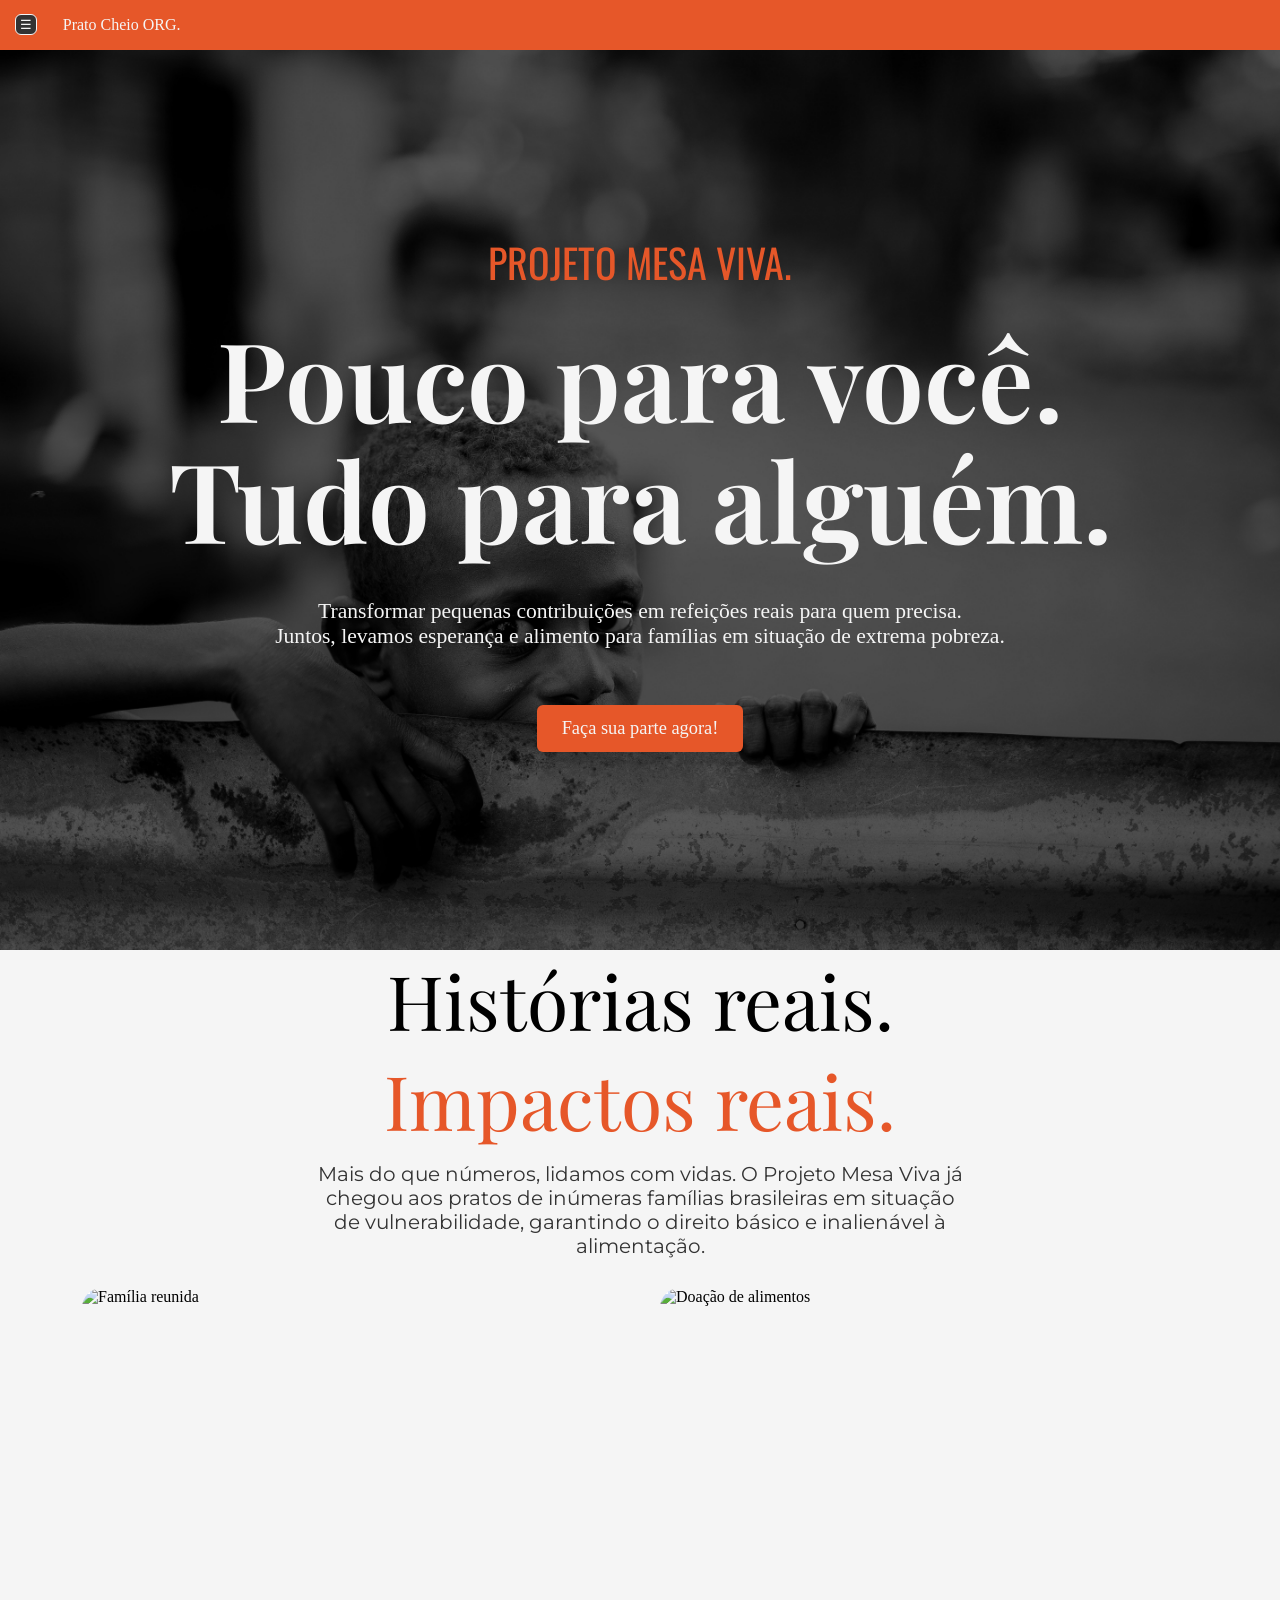
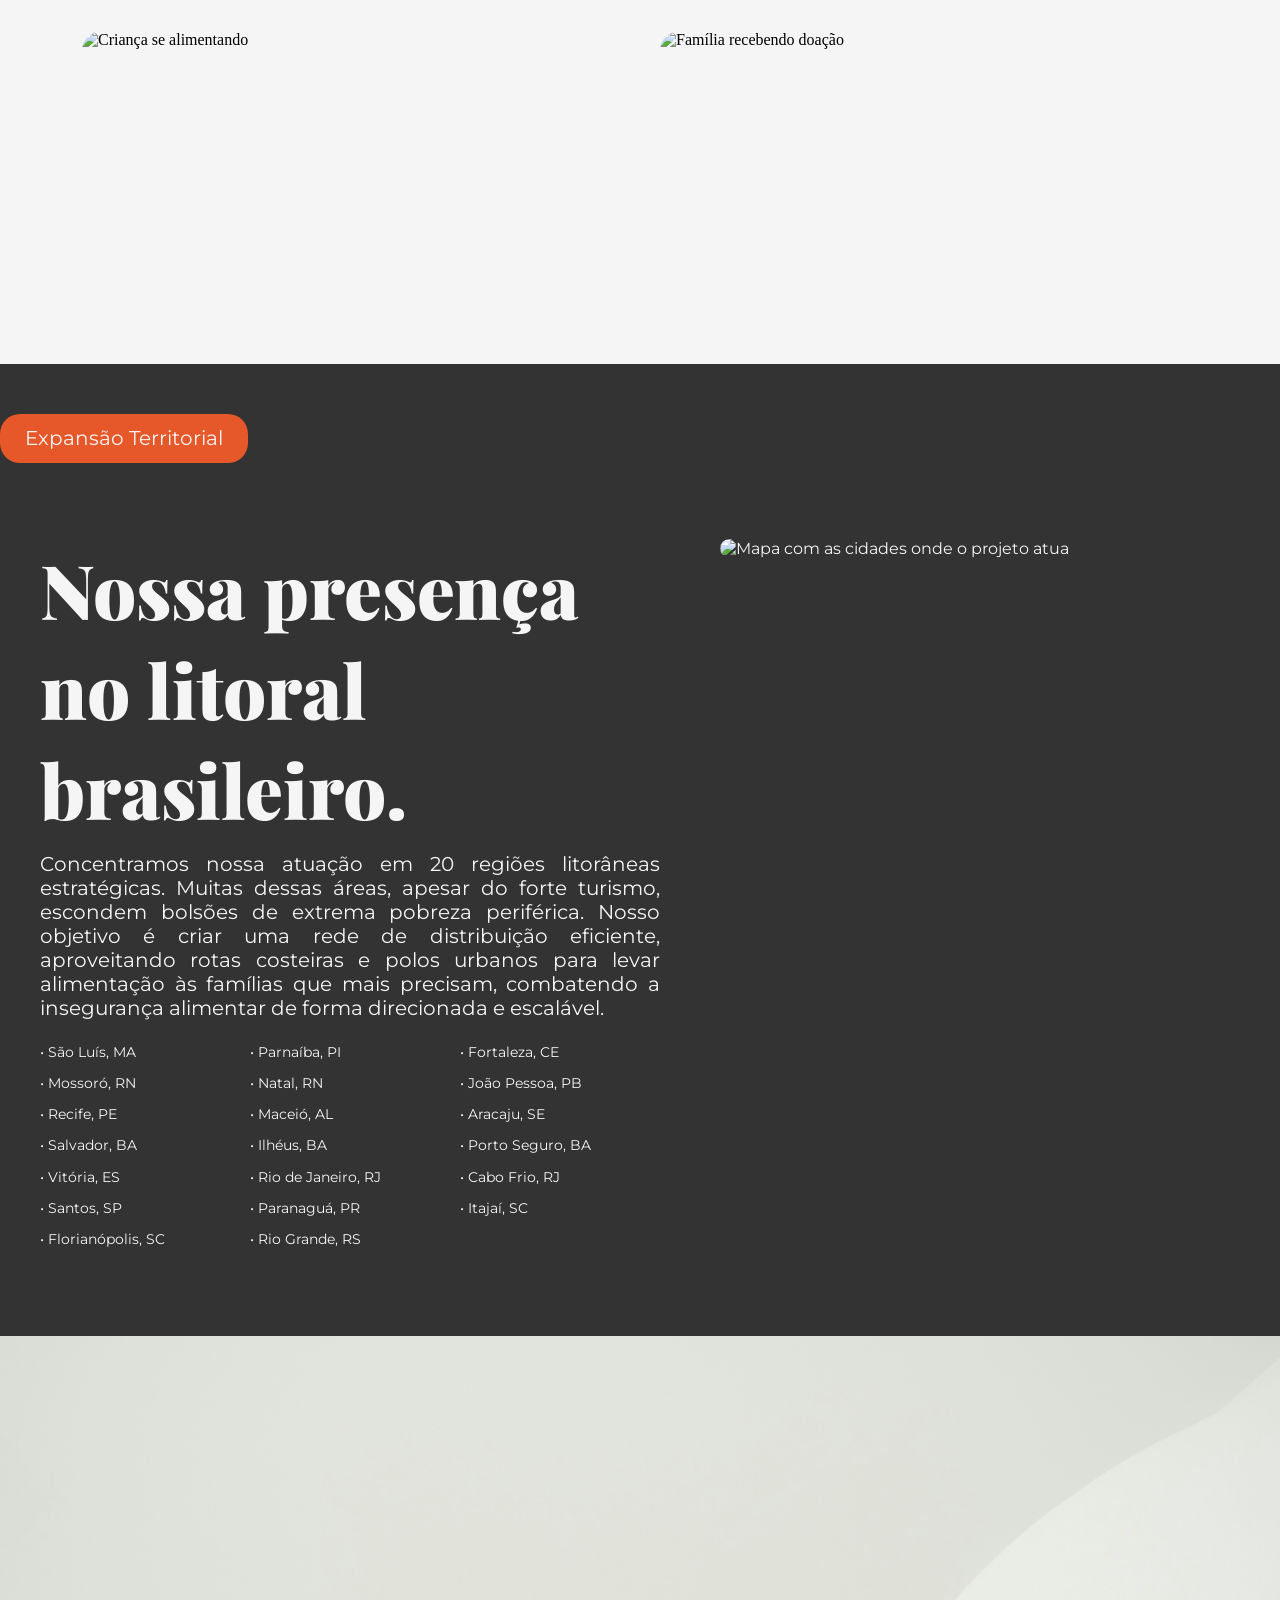
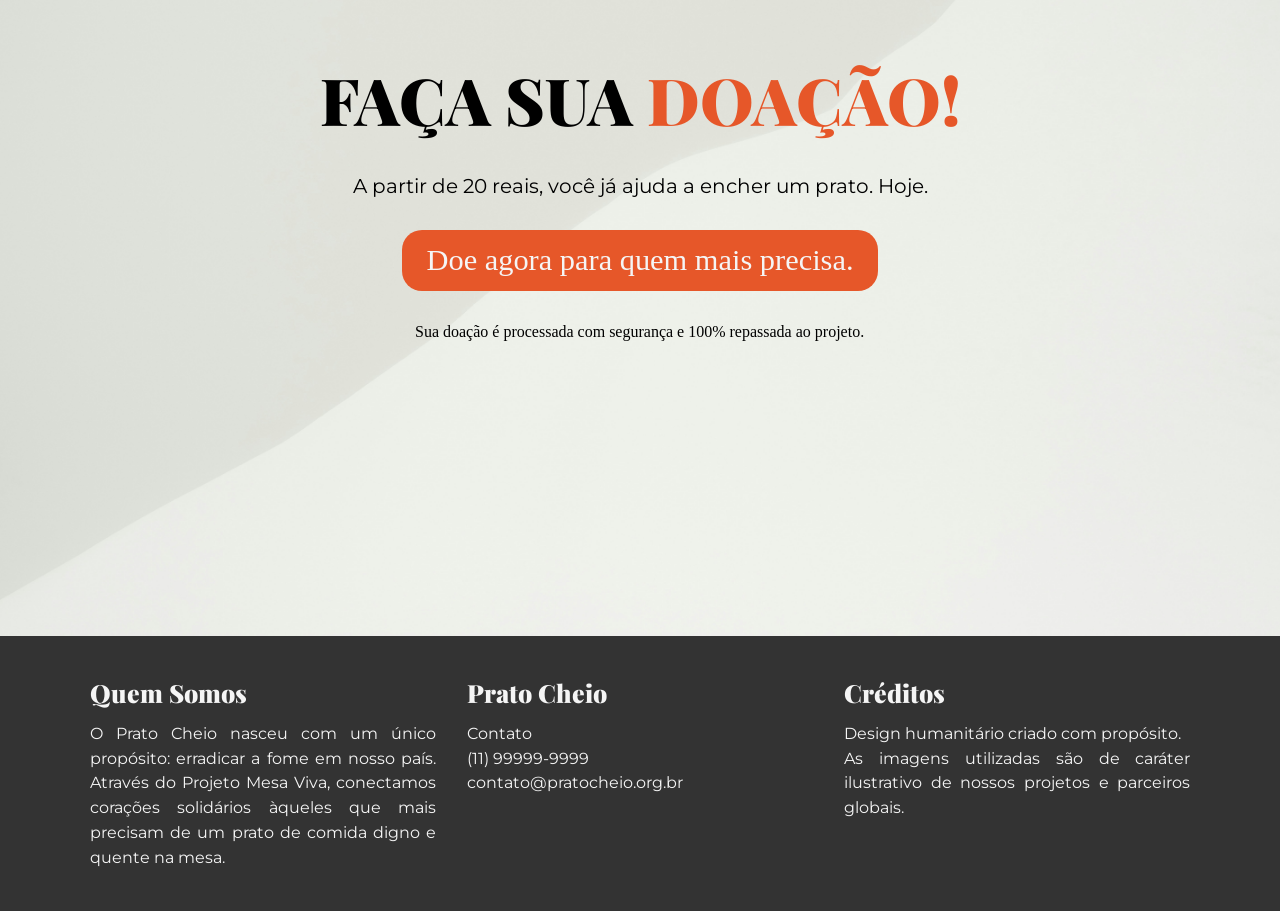
==== commit d86202e8: "fade animation" ====
--- a/src/main_page/index.html
+++ b/src/main_page/index.html
@@ -69,7 +69,7 @@
             <div class="city">Rio Grande, RS</div>
         </div>
         </div>
-        <div class="gallery-image"></div><img src="/img/Screenshot_2026-04-01_121246-removebg-preview.png" alt="Mapa com as cidades onde o projeto atua">
+        <div class="gallery-image"></div><img src="img/Screenshot_2026-04-01_121246-removebg-preview.png" alt="Mapa com as cidades onde o projeto atua">
         </main>
     </section>
     <section id="donate" class="donate">
@@ -100,6 +100,44 @@
             const menu = document.getElementById('menu');
             menu.classList.toggle('menu-aberto');
         }
+
+        document.addEventListener('DOMContentLoaded', function () {
+            const prefersReducedMotion = window.matchMedia('(prefers-reduced-motion: reduce)').matches;
+            const targets = document.querySelectorAll(
+                '.intro header, .intro main, .gallery h1, .gallery p, .gallery img, .map header, .map .gallery-text, .map img, .donate header, .donate main, .donate footer, .rodape div'
+            );
+
+            if (prefersReducedMotion) {
+                targets.forEach(function (el) {
+                    el.classList.add('fade-visible');
+                });
+                return;
+            }
+
+            targets.forEach(function (el, index) {
+                el.classList.add('fade-item');
+                el.style.transitionDelay = (index % 6) * 70 + 'ms';
+            });
+
+            const observer = new IntersectionObserver(
+                function (entries, obs) {
+                    entries.forEach(function (entry) {
+                        if (entry.isIntersecting) {
+                            entry.target.classList.add('fade-visible');
+                            obs.unobserve(entry.target);
+                        }
+                    });
+                },
+                {
+                    threshold: 0.16,
+                    rootMargin: '0px 0px -8% 0px'
+                }
+            );
+
+            targets.forEach(function (el) {
+                observer.observe(el);
+            });
+        });
     </script>
     </body>
 </html>
--- a/src/main_page/style.css
+++ b/src/main_page/style.css
@@ -496,6 +496,30 @@
     }
 }
 
+.fade-item {
+    opacity: 0;
+    transform: translateY(22px);
+    filter: blur(2px);
+    transition: opacity 620ms ease, transform 620ms ease, filter 620ms ease;
+    will-change: opacity, transform, filter;
+}
+
+.fade-visible {
+    opacity: 1;
+    transform: translateY(0);
+    filter: blur(0);
+}
+
+@media (prefers-reduced-motion: reduce) {
+    .fade-item,
+    .fade-visible {
+        opacity: 1;
+        transform: none;
+        filter: none;
+        transition: none;
+    }
+}
+
 img {
 max-width: 100%;
 height: auto;
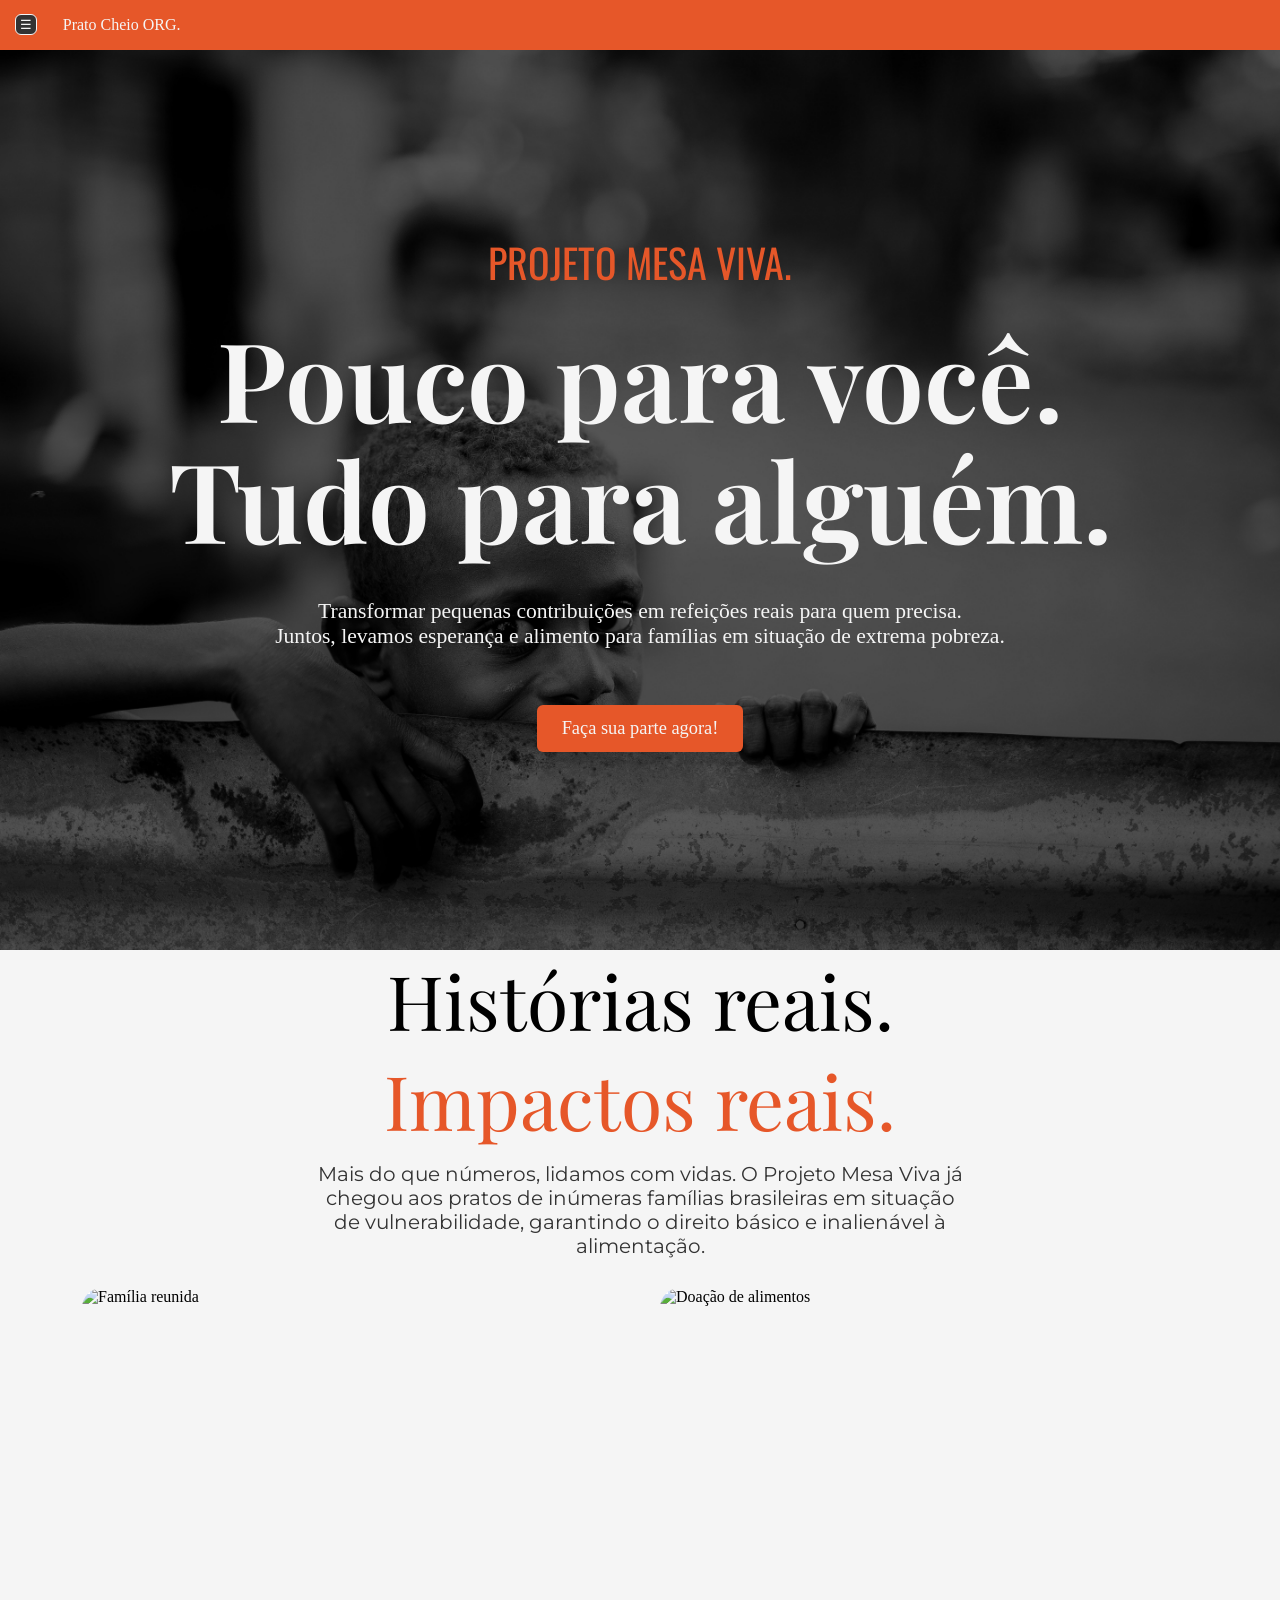
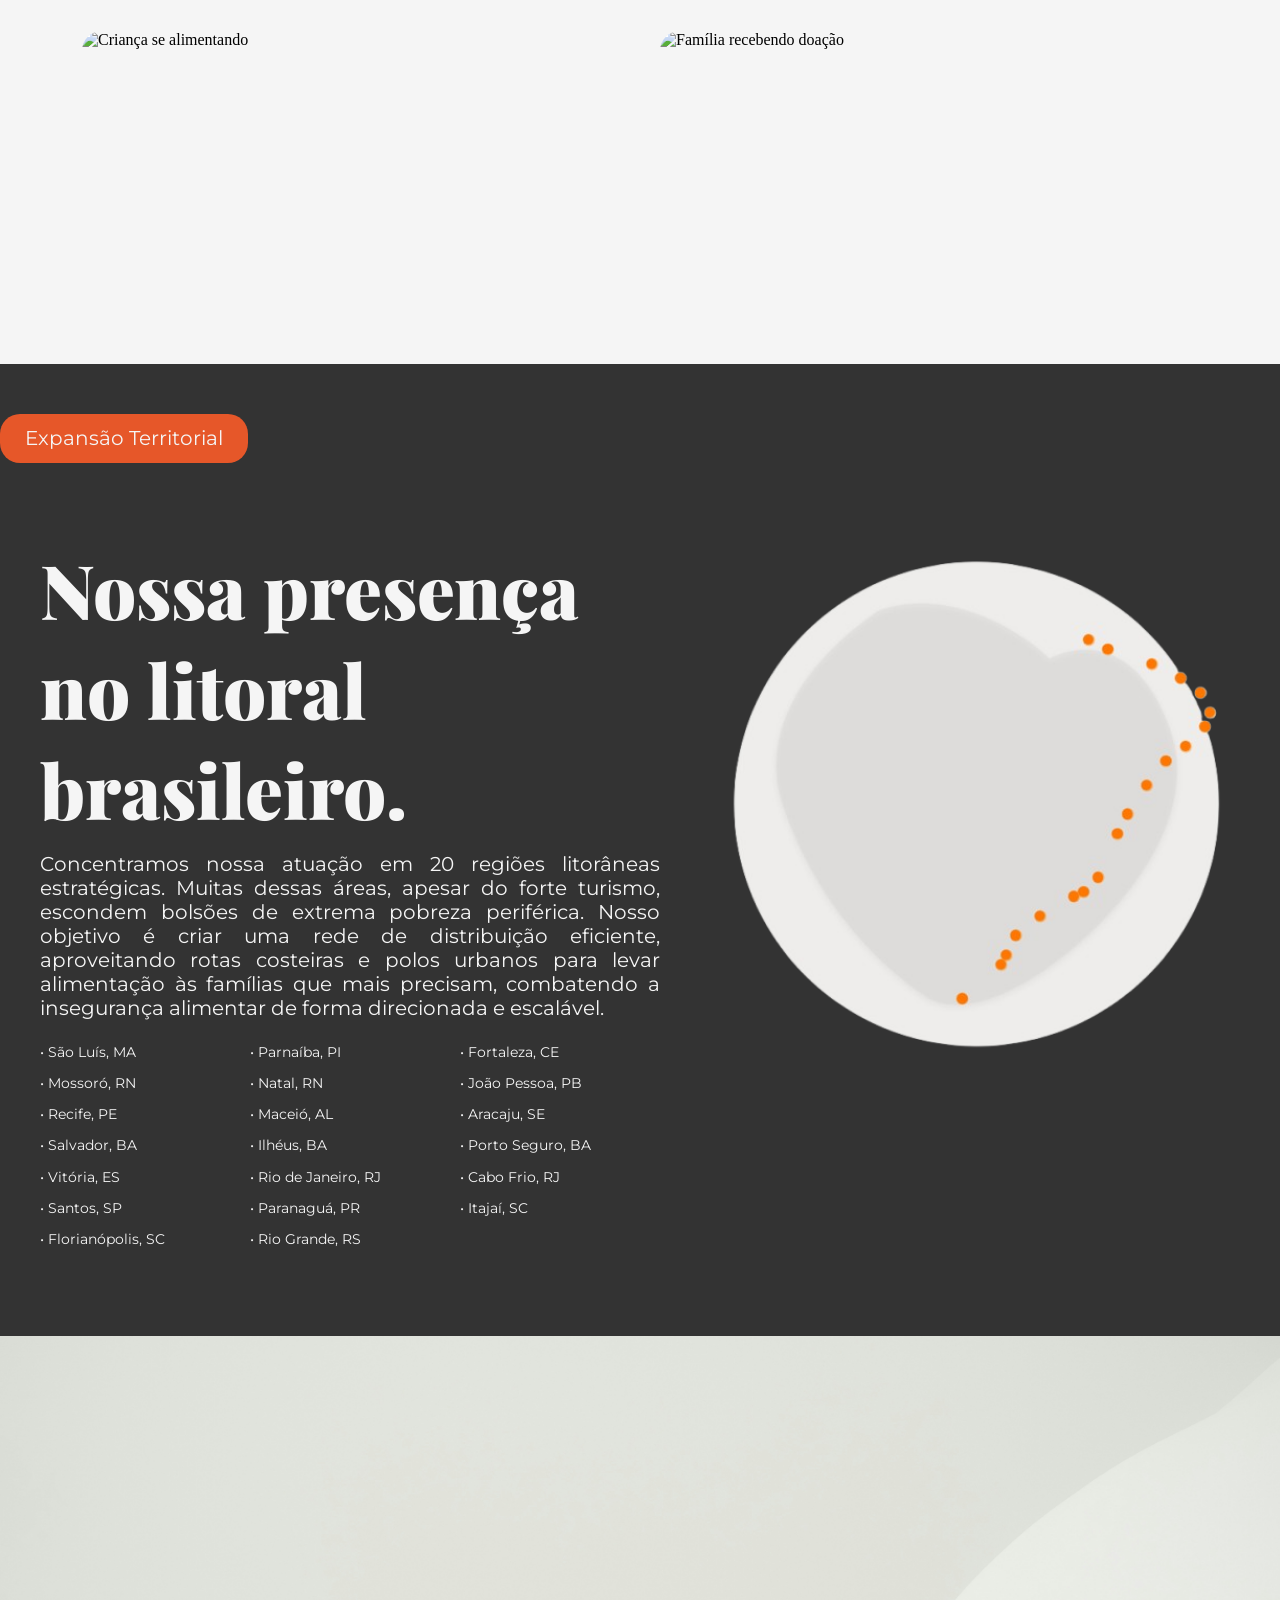
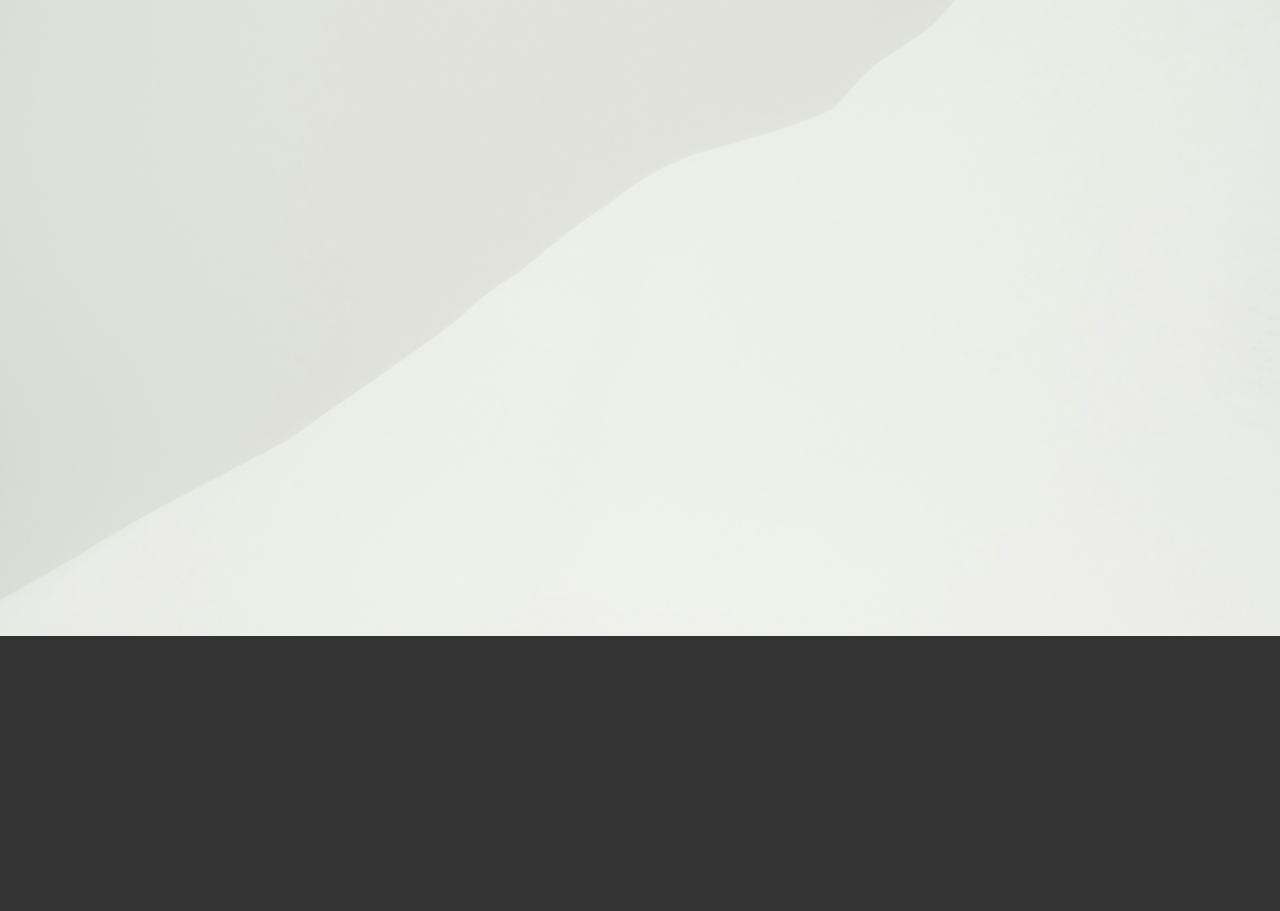
==== commit 399eb317: "Update index.html" ====
--- a/src/main_page/index.html
+++ b/src/main_page/index.html
@@ -69,7 +69,7 @@
             <div class="city">Rio Grande, RS</div>
         </div>
         </div>
-        <div class="gallery-image"></div><img src="img/Screenshot_2026-04-01_121246-removebg-preview.png" alt="Mapa com as cidades onde o projeto atua">
+        <div class="gallery-image"></div><img src="/img/Screenshot_2026-04-01_121246-removebg-preview.png" alt="Mapa com as cidades onde o projeto atua">
         </main>
     </section>
     <section id="donate" class="donate">
